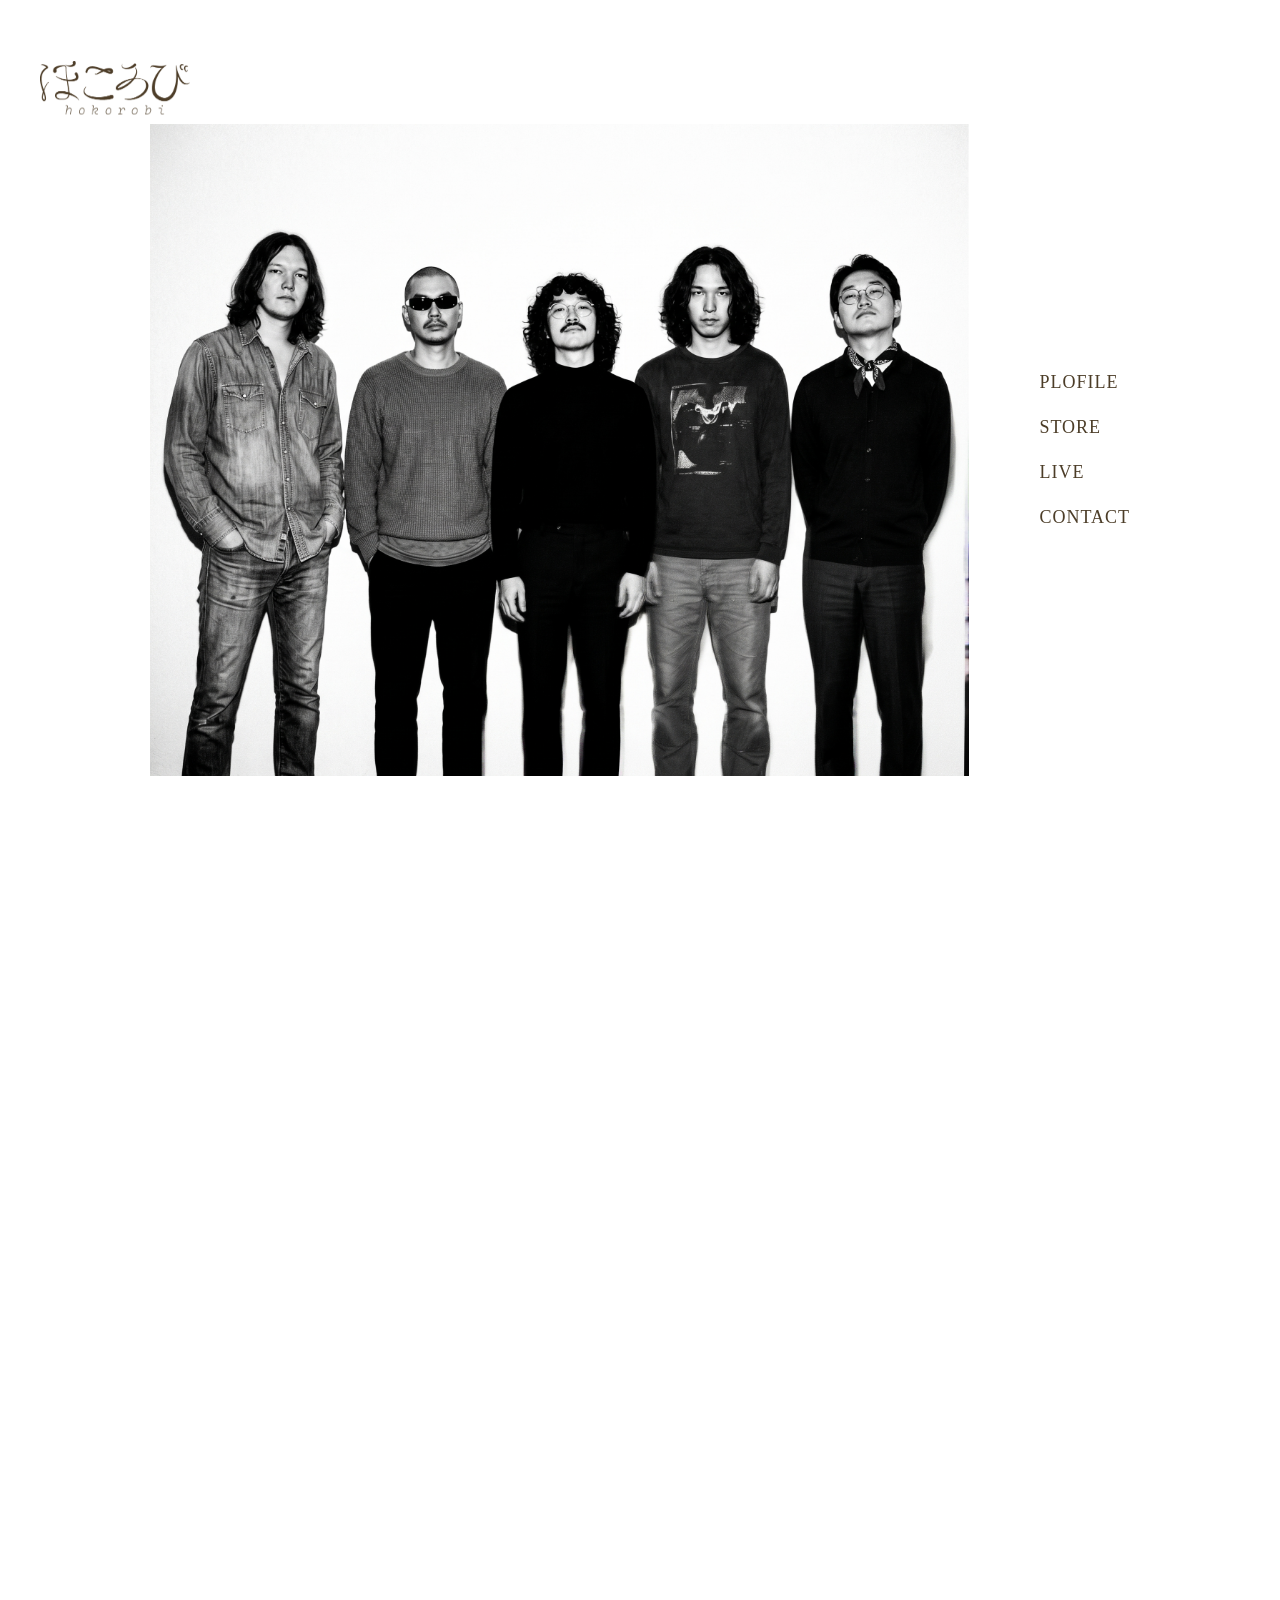
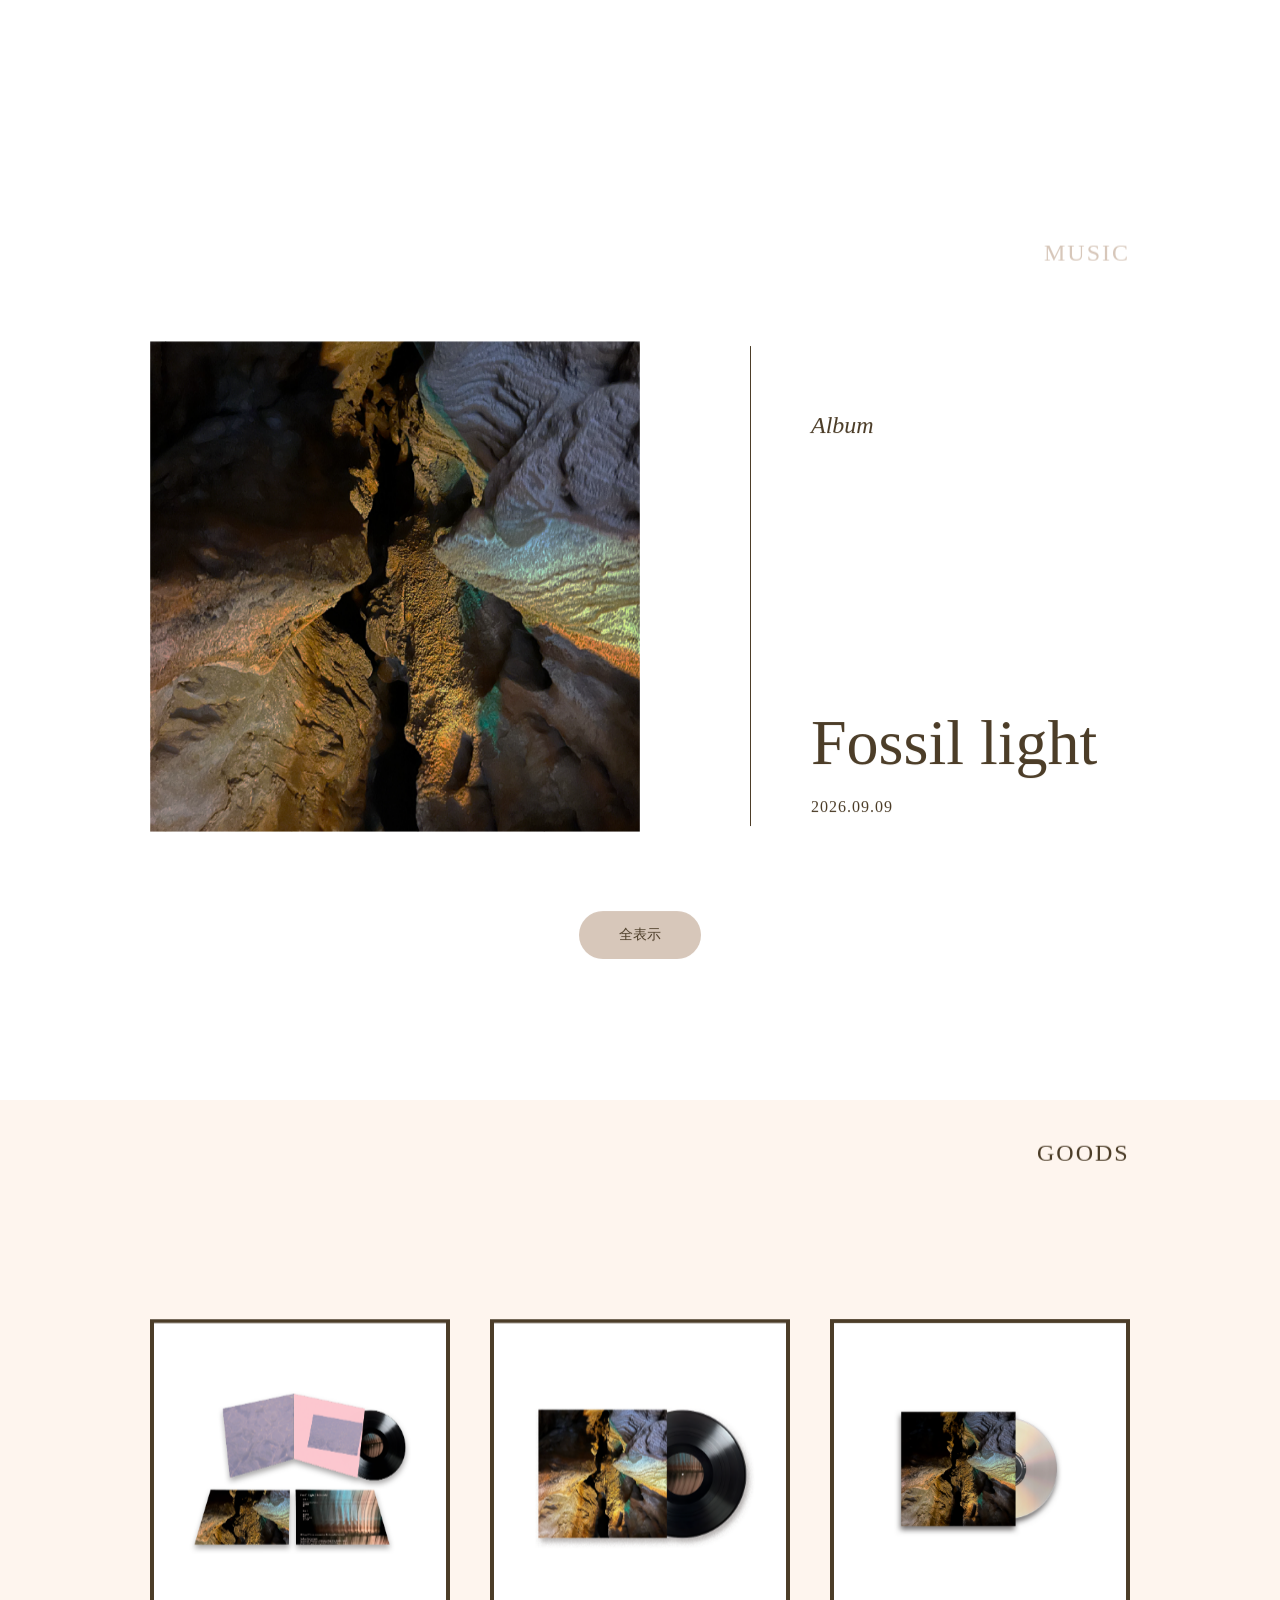
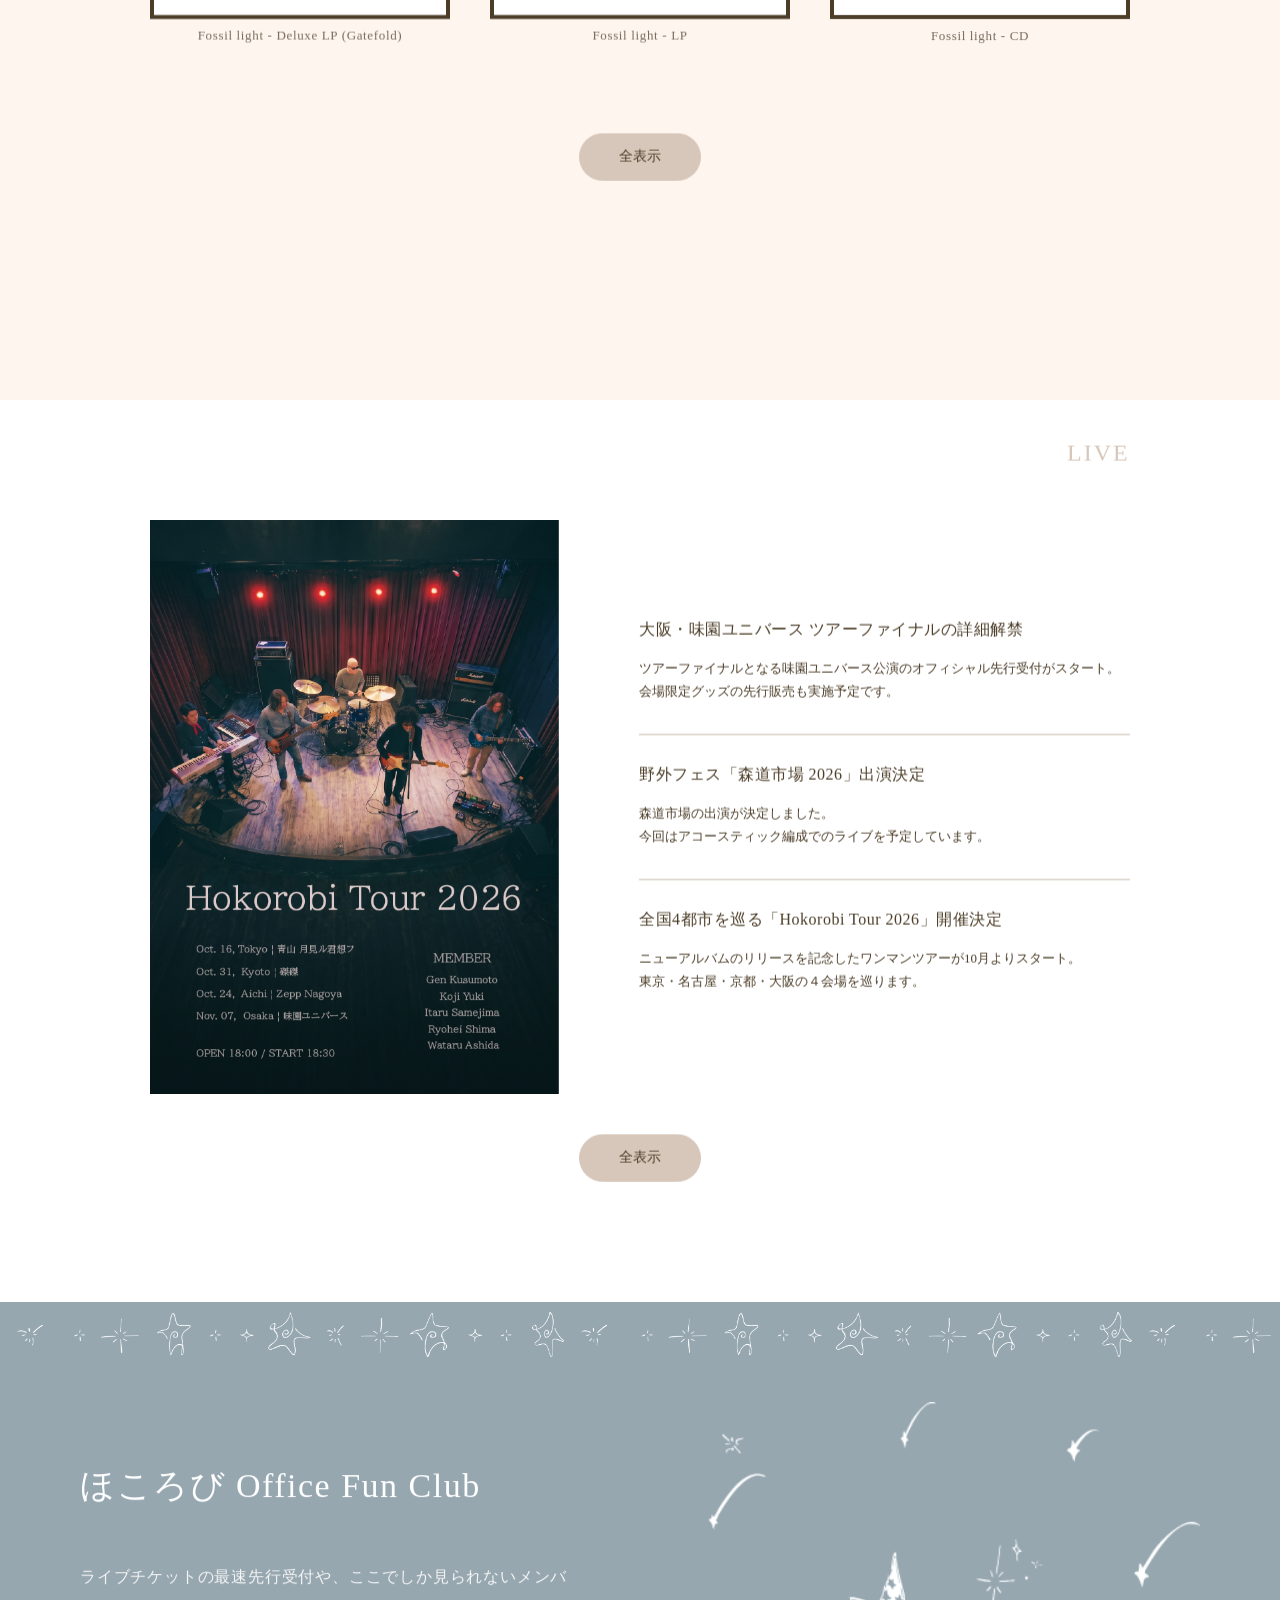
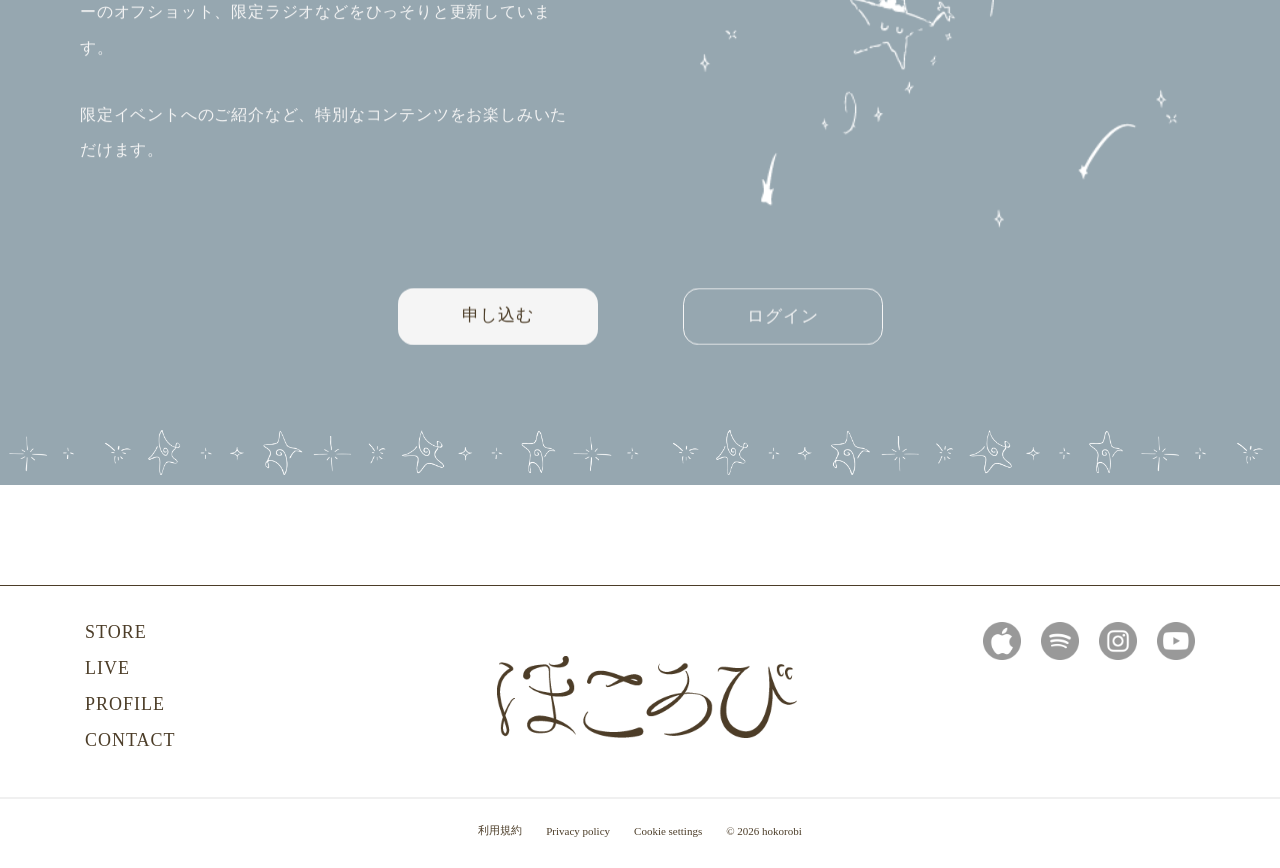
==== index.html @ 99c7800f "Add files via upload" ====
<!DOCTYPE html>
<html lang="ja">
  <head>
    <meta charset="UTF-8" />
    <meta http-equiv="X-UA-Compatible" content="IE=edge" />
    <meta name="viewport" content="width=device-width, initial-scale=1.0" />
    <link rel="stylesheet" href="../style.css" />
    <script src="../script.js" defer></script>
    <title>ほころび official saite</title>
  </head>

  <body>
    <div class="sticky-wrapper">
      
      <header class="site-header">
        <h1 class="logo">
          <a href="../html/index.html">
            <img src="../img/log.img/eigo-hiragana.log.png" alt="ロゴ" />
          </a>
        </h1>
      </header> 





      <div class="site-content">
        <main class="main-content">
          <div class="a-sya">
            <img
              src="../img/hokorobi-kannsei/fast.jpeg"
              alt="モノクロほころびメンバー"
              class="img-mono slider-img"
            />
            <img
              src="../img/hokorobi-kannsei/fast1-1.jpeg"
              alt="カラーほころびメンバー"
              class="img-color slider-img"
            />
          </div>

          <nav class="navi">
            <ul>

              <li><a href="./plofile.html">PLOFILE</a></li>
              <li><a href="./store.html">STORE</a></li>
              <li><a href="./live.html">LIVE</a></li>
              <li><a href="./contact.html">CONTACT</a></li>
            </ul>
          </nav>
        </main>
      </div>
    </div>

    <script>
      window.addEventListener("scroll", () => {
        const imgColor = document.querySelector(".img-color");
        const aSya = document.querySelector(".a-sya");
        const body = document.body;
        const scrollY = window.scrollY;

        const startFadeIn = 100;
        const endFadeIn = 700;
        const startFadeOut = 950;
        const endFadeOut = 1500;

        if (scrollY > startFadeIn) {
          body.classList.add("bg-white");
        } else {
          body.classList.remove("bg-white");
        }

        if (scrollY < startFadeIn) {
          imgColor.style.opacity = 0;
        } else if (scrollY >= startFadeIn && scrollY <= endFadeIn) {
          let progress = (scrollY - startFadeIn) / (endFadeIn - startFadeIn);
          imgColor.style.opacity = progress;
        } else if (scrollY > endFadeIn && scrollY < startFadeOut) {
          imgColor.style.opacity = 1; 
        }

        if (scrollY <= startFadeOut) {
          aSya.style.opacity = 1;
          aSya.style.transform = "translateY(0px) scale(1)";
        } else if (scrollY > startFadeOut && scrollY <= endFadeOut) {
          let fadeOutProgress =
            (scrollY - startFadeOut) / (endFadeOut - startFadeOut);
          aSya.style.opacity = 1 - fadeOutProgress;

          aSya.style.transform = `translateY(-${
            fadeOutProgress * 60
          }px) scale(${1 - fadeOutProgress * 0.015})`;
        } else {
          aSya.style.opacity = 0;
        }
      });
    </script>

    <section id="music" class="music-section">
      <h2 class="section-title fade-in-target">MUSIC</h2>

      <div class="music-content fade-in-target delay-1">
        <div class="music-jacket">
          <a href="../store/fossli.html"><img src="../img/album-kannsei/Fossile.png" alt="新アルバム" /></a>
        </div>

        <div class="music-info">
          <p class="info-type">Album</p>
          <h3 class="info-title">Fossil light</h3>
          <p class="info-date">2026.09.09</p>
        </div>
      </div>

      <div class="music-footer fade-in-target delay-2">
        <a href="../store/fossli.html" class="btn-all">全表示</a>
      </div>
    </section>

        <section id="store" class="goods-section">
      <h2 class="section-title-goods fade-in-target">GOODS</h2>

      <div class="goods-list">

        <!-- 1つ目の商品 -->
        <div class="goods-item fade-in-target delay-1">
          <div class="goods-frame">
            <a href="../store/fossli.tokubetu.html"><img src="../img/album-kannsei/alubum-tokubetu.png" alt="LP1" /></a>
          </div>
          <a href="../store/fossli.tokubetu.html"><p class="goods-name">Fossil light - Deluxe LP (Gatefold)</p></a>
        </div>

        <!-- 2つ目の商品 -->
        <div class="goods-item fade-in-target delay-2">
          <div class="goods-frame">
            <a href="../store/fossli.html"><img src="../img/album-kannsei/album1-1.png" alt="LP1-1" /></a>
          </div>
          <a href="../store/fossli.html"><p class="goods-name">Fossil light - LP</p></a>
        </div>

        <!-- 3つ目の商品 -->
        <div class="goods-item fade-in-target delay-3">
          <div class="goods-frame">
            <a href="../store/fossli.cd.html"><img src="../img/album-kannsei/album-CD.png" alt="CD" /></a>
          </div>
          <a href="../store/fossli.cd.html"><p class="goods-name">Fossil light - CD</p></a>
        </div>
      </div>

      <div class="goods-footer fade-in-target delay-4">
        <a href="./store.html" class="btn-all">全表示</a>
      </div>
    </section>

     <section id="live" class="live-section">
      <h2 class="section-title-live fade-in-target">LIVE</h2>

      <div class="live-flex-wrapper">
        
        <div class="live-content fade-in-target delay-1">
          <div class="live-poster">
            <img src="../img/furaiya-kannsei/tua-.png" alt="ツアー" />
          </div>
        </div>

        <div class="live-info-list fade-in-target delay-2">
          
          <div class="live-info-item">
            <h3 class="live-info-title">
              大阪・味園ユニバース ツアーファイナルの詳細解禁
            </h3>
            <p class="liveinfo-text">
              ツアーファイナルとなる味園ユニバース公演のオフィシャル先行受付がスタート。<br />会場限定グッズの先行販売も実施予定です。
            </p>
          </div>
          
          <div class="live-info-item">
            <h3 class="live-info-title">野外フェス「森道市場 2026」出演決定</h3>
            <p class="liveinfo-text">
              森道市場の出演が決定しました。<br />
              今回はアコースティック編成でのライブを予定しています。
            </p>
          </div>
          
          <div class="live-info-item">
            <h3 class="live-info-title">
              全国4都市を巡る「Hokorobi Tour 2026」開催決定
            </h3>
            <p class="liveinfo-text">
              ニューアルバムのリリースを記念したワンマンツアーが10月よりスタート。<br />
              東京・名古屋・京都・大阪の４会場を巡ります。
            </p>
          </div>
          
        </div>
      </div>
      <div class="live-footer fade-in-target delay-3">
        <a href="./live.html" class="btn-all">全表示</a>
      </div>
    </section>


     <section id="FC" class="fc-section">
      <div class="fc-border fc-border-top"></div>


      <div class="fc-container fade-in-target delay-1">
        <div class="fc-left-content">
          <h2 class="fc-title">ほころび Office Fun Club</h2>

          <div class="fc-text-block">
            <p>
              ライブチケットの最速先行受付や、ここでしか見られないメンバーのオフショット、限定ラジオなどをひっそりと更新しています。
            </p>
            <p>
              限定イベントへのご紹介など、特別なコンテンツをお楽しみいただけます。
            </p>
          </div>
        </div>

        <div class="fc-illustration">
          <img src="../img/log.img/hosisann.png" alt="ファンクラブイラスト" />
        </div>
      </div>

      <div class="fc-buttons fade-in-target delay-2">
        <a href="#" class="btn-submit">申し込む</a>
        <a href="#" class="btn-login">ログイン</a>
      </div>

      <div class="fc-border fc-border-bottom"></div>
    </section>

    <footer class="site-footer">
      <div class="footer-container">
        <nav class="footer-nav">
          <ul>
            <li><a href="store.html">STORE</a></li>
          <li><a href="live.html">LIVE</a></li>
          <li><a href="plofile.html">PROFILE</a></li>
          <li><a href="contact.html">CONTACT</a></li>
          </ul>
        </nav>

        <div class="footer-logo">
          <a href="../html/index.html"><img src="../img/log.img/hiragana.log.png" alt="" /></a>
        </div>

        <div class="footer-sns">
          <a href="#"
            ><img src="../img/log.img/apple music.png" alt="Apple music"
          /></a>
          <a href="#"><img src="../img/log.img/Spotify.png" alt="Spotify" /></a>
          <a href="#"
            ><img src="../img/log.img/insta.png" alt="インスタグラム"
          /></a>
          <a href="#"><img src="../img/log.img/YouTube.png" alt="YouTube" /></a>
        </div>
      </div>

      <div class="footer-bottom">
        <div class="footer-copylight">
          <a href="#">利用規約</a>
          <a href="#">Privacy policy</a>
          <a href="#">Cookie settings</a>
          <span>© 2026 hokorobi</span>
        </div>
      </div>
    </footer>
  </body>
</html>
---- style.css ----
@charset "UTF-8";

body {
  margin: 0;
  padding: 0;
  font-family: "TBUDMincho Std", "TBUD明朝 Std M", serif;
  color: #4c3d28;
  background-color: #ffffff; /* 初期値 */
}
body.bg-white {
  background-color: #ffffff;
}
/* ========================================================
   1. トップページ
   ======================================================== */
.site-content {
  position: sticky;
  top: 0;
  left: 0;
  width: 100%;
  height: 100vh; 
  overflow: hidden;
}
.site-header {
  position: fixed;
  top: 40px;
  left: 40px;
  z-index: 10000;
}
.logo img {
  width: 150px;
  height: auto;
  z-index: 100;
}
.logo h1 {
  margin: 0;
}

.main-content {
  display: flex;
  align-items: center;
  justify-content: center;
  gap: 40px;
  height: 100vh;
  box-sizing: border-box;
  padding: 0 150px;
  position: -webkit-sticky;
  position: sticky;
  top: 0;
}
.sticky-wrapper {
  height: 200vh; 
  width: 100%;
  position: relative;
}
.a-sya {
  position: relative;
  width: 100%;
  height: 100vh;
  background-color: #ffffff; 
  margin: 0 auto;
}
.slider-img {
  position: absolute;
  top: 0;
  left: 0;
  width: 100%;
  height: 100%;
  object-fit: contain; 
  display: block;
  transition: opacity 0s linear; 
}
.img-mono {
  z-index: 2;
}
.img-color {
  z-index: 3;
  opacity: 0;
}




.navi li {
  margin-bottom: 24px;
}
.navi li:last-child {
  margin-bottom: 0;
}
.navi ul {
  list-style: none;
  padding: 0;
  margin-left: 30px;
}
.navi ul li a {
  text-decoration: none;
  color: #4c3d28;
  font-size: 18px;
  letter-spacing: 1px;
  font-family: "Yu Gothic Medium", "游ゴシック Medium";
  opacity: 1;
  transition: transform 0.25s ease, opacity 0.25s ease;
}
.navi ul li a:hover {
  transform: translateY(-3px);
  opacity: 0.6;
}

.music-section {
  position: relative;
  min-height: 100vh;
  background-color: #ffffff;
  box-sizing: border-box;
  padding: 120px 150px;
  display: flex;
  flex-direction: column;
  justify-content: center;
  align-items: center;
  z-index: 5;
}
.section-title {
  position: absolute;
  top: 40px;
  right: 150px;
  font-size: 24px;
  font-weight: normal;
  color: #d7c7ba;
  letter-spacing: 2px;
  margin: 0;
  font-family: "Yu Gothic Medium", "游ゴシック Medium";
}
.music-content {
  display: flex;
  align-items: center;
  justify-content: center;
  gap: 0px;
  margin-bottom: 80px;
  width: 100%;
  max-width: 1000px;
}
.music-jacket {
  width: 600px;
  padding-right: 110px;
  box-sizing: border-box;
}

.music-jacket img {
  width: 100%;
  height: 100%;
  object-fit: cover;
  display: block;
  transition: transform 0.3s ease, opacity 0.3s ease;
}
.music-jacket img:hover {
  transform: translateY(-6px);
}
.music-info {
  padding-left: 60px;
  border-left: 1px solid #4c3d28;
  height: 480px;
  display: flex;
  flex-direction: column;
  justify-content: center;
  flex: 1;
}
.info-type {
  font-size: 24px;
  font-style: italic;
  color: #4c3d28;
  margin: 66px 0 0 0;
}
.info-title {
  font-size: 64px;
  font-weight: normal;
  color: #4c3d28;
  font-family: "TBUDMincho Std", "TBUD明朝 Std M", serif;
  margin: auto 0 20px 0;
  line-height: 1.1;
}
.info-date {
  font-size: 16px;
  color: #4c3d28;
  letter-spacing: 1px;
  margin: 0 0 10px 0;
}
.music-footer {
  display: flex;
  justify-content: center;
}
.music-footer:hover {
  transform: translateY(-2px);
}

.btn-all {
  background-color: #d7c7ba;
  color: #4c3d28;
  text-decoration: none;
  font-size: 14px;
  padding: 15px 40px;
  border-radius: 25px;
  transition: background-color 0.3s ease;
}
.btn-all:hover {
  opacity: 0.7;
  transform: translateY(-2px);
}
.fade-in-target {
  opacity: 0 !important;
  transform: translateY(40px) !important;
  transition: opacity 1.0s cubic-bezier(0.25, 1, 0.5, 1), 
              transform 1.0s cubic-bezier(0.25, 1, 0.5, 1) !important;
  will-change: opacity, transform;
}
.fade-in-target.is-visible {

  opacity: 1 !important;
  transform: translateY(0) !important;
}

.fade-in-target.delay-1.is-visible { transition-delay: 0.15s !important; }
.fade-in-target.delay-2.is-visible { transition-delay: 0.3s !important; }
.fade-in-target.delay-3.is-visible { transition-delay: 0.45s !important; }
.fade-in-target.delay-4.is-visible { transition-delay: 0.6s !important; }
.fade-in-target.delay-4.is-visible { transition-delay: 0.6s !important; }
.fade-in-target.delay-5.is-visible { transition-delay: 0.75s !important; }







.goods-section {
  position: relative;
  min-height: 100vh;
  background-color: #fef5ee;
  box-sizing: border-box;
  padding: 120px 150px;
  display: flex;
  flex-direction: column;
  justify-content: center;
  align-items: center;
}
.section-title-goods {
  position: absolute;
  top: 40px;
  right: 150px;
  font-size: 24px;
  font-weight: normal;
  color: #4c3d28;
  letter-spacing: 2px;
  margin: 0;
  font-family: "Yu Gothic Medium", "游ゴシック Medium";
}
.goods-list {
  display: flex;
  justify-content: center;
  align-items: flex-start;
  gap: 40px;
  max-width: 1100px;
  margin-bottom: 80px;
}
.goods-item {
  flex: 1;
  display: flex;
  flex-direction: column;
  align-items: center;
}
.goods-item p {
  font-family: "TBUDMincho Std", "TBUD明朝 Std M", serif;
}
.goods-frame {
  width: 100%;
  aspect-ratio: 1/1;
  border: 4px solid #4c3d28;
  background-color: #ffffff;
  box-sizing: border-box;
  padding: 20px;
  display: flex;
  align-items: center;
  justify-content: center;
}
.goods-frame img {
  max-width: 100%;
  max-height: 100%;
  object-fit: contain;
  display: block;
}
.goods-name {
  margin-top: 24px;
  font-size: 14px;
  color: #4c3d28;
  text-align: center;
  letter-spacing: 0.5px;
  line-height: 1.4;
}
.goods-footer {
  display: flex;
  justify-content: center;
}
.goods-footer:hover {
  transform: translateY(-2px);
}
.live-flex-wrapper {
  display: flex;
  justify-content: center;
  align-items: center;
  gap: 80px;
  width: 100%;
  max-width: 1100px;
  margin: 0 auto 40px;
}
.live-section {
  position: relative;
  min-height: 100vh;
  background-color: #ffffff;
  box-sizing: border-box;
  padding: 120px 150px;
  display: flex;
  flex-direction: column;
  justify-content: center;
  align-items: center;
}
.section-title-live {
  position: absolute;
  top: 40px;
  right: 150px;
  font-size: 24px;
  font-weight: normal;
  color: #d7c7ba;
  letter-spacing: 2px;
  margin: 0;
  font-family: "Yu Gothic Medium", "游ゴシック Medium";
}
.live-content {
  flex: 1;
  max-width: 500px;
  margin: 0;
  display: block;
}
.live-poster {
  width: 100%;
  /* aspect-ratio: 1/1.1; */
}
.live-poster img {
  width: 100%;
  height: 100%;
  object-fit: cover;
  display: block;
}
.live-info-list {
  flex: 1.2;
  display: flex;
  flex-direction: column;
  justify-content: space-between;
}
.live-info-item {
  padding: 30px 0;
  border-bottom: 1px solid #c7b9ab;
}
.live-info-item:first-child {
  padding-top: 0;
}
.live-info-item:last-child {
  padding-bottom: 0;
  border-bottom: none;
}
.live-info-title {
  font-size: 16px;
  font-weight: normal;
  color: #4c3d28;
  margin: 0 0 16px 0;
  letter-spacing: 0.5px;
}
.liveinfo-text {
  font-size: 13px;
  color: #4c3d28;
  line-height: 1.8;
  margin: 0;
}
.live-footer {
  display: flex;
  justify-content: center;
}

.fc-section {
  position: relative;
  min-height: 80vh;
  background-color: #96a7b0;
  color: #ffffff;
  box-sizing: border-box;
  padding: 100px 0 140px 0;
  display: flex;
  flex-direction: column;
  justify-content: center;
  align-items: center;
  overflow: hidden;
}
.fc-container {
  display: flex;
  align-items: center;
  justify-content: center;
  gap: 120px;
  width: 100%;
  max-width: 1000px;
  padding: 0 40px;
  box-sizing: border-box;
}
.fc-left-content {
  width: 500px;
  flex-shrink: 0;
  box-sizing: border-box;
}
.fc-title {
  font-size: 34px;
  font-weight: normal;
  margin: 0 0 50px 0;
  letter-spacing: 1.5px;
}
.fc-text-block p {
  font-size: 16px;
  line-height: 2.2;
  margin: 0 0 32px 0;
  color: #f5f5f5;
  letter-spacing: 0.8px;
}
.fc-text-block p:last-child {
  margin-bottom: 0;
}
.fc-illustration {
  width: 500px;
  flex-shrink: 0;
  display: flex;
  justify-content: center;
  align-items: center;
}
.fc-illustration img {
  width: 100%;
  height: auto;
  display: block;
}
.fc-buttons {
  display: flex;
  gap: 85px;
  margin-top: 60px;

  z-index: 2;
}
.btn-submit,
.btn-login {
  display: inline-block;
  width: 200px;
  padding: 16px 0;
  border-radius: 16px;
  text-align: center;
  text-decoration: none;
  font-size: 17px;
  letter-spacing: 1px;
  transition: all 0.3s ease;
  box-sizing: border-box;
}
.btn-submit {
  background-color: #f5f5f5;
  color: #4c3d28;
}
.btn-submit:hover {
  background-color: #f5f5f5;
  color: #4c3d28;
  transform: translateY(-2px);
}
.btn-login {
  background-color: transparent;
  border: 1.5px solid #f5f5f5;
  color: #f5f5f5;
}
.btn-login:hover {
  background-color: #f5f5f5;
  color: #96a7b0;
  transform: translateY(-2px);
}
.fc-border {
  position: absolute;
  left: 0;
  width: 100%;
  height: 45px;
  background-size: auto 100%;
  background-position: center;
  background-repeat: repeat-x;
}
.fc-border-top {
  top: 10px;
  background-image: url(./img/log.img/hisi\ line\ oe.png);
}
.fc-border-bottom {
  bottom: 10px;
  background-image: url(./img/log.img/hisi\ line\ sita.png);
}

/* ========================================================
   ２.共通パーツ・ヘッダー、サブタイトル
   ======================================================== */
.site-header-common {
  display: flex;
  justify-content: space-between;
  align-items: center;
  padding: 20px 20px;
  background-color: transparent;
  box-sizing: border-box;
  width: 100%;
  border-color: rgba(255, 255, 255, 0.85);
  -webkit-backdrop-filter: blur(10px);
  backdrop-filter: blur(10px);
  transition: background-color 400ms ease, color 400ms ease,
    border-color 400ms ease;
  pointer-events: auto;
}
.logo-common img {
  width: 160px;
  height: auto;
  display: block;
  padding-left: 20px;
  transition: filter 400ms ease;
}
.header-nav-common ul {
  display: flex;
  list-style: none;
  gap: 35px;
  margin: 0;
  padding: 0;
}
.header-nav-common li {
  transition: transform 300ms ease, text-shadow 300ms ease;
  display: inline-block;
}
.header-nav-common a {
  text-decoration: none;
  color: #4c3d28;
  font-size: 20px;
  letter-spacing: 1px;
  display: block;
  padding: 5px 0;
  transition: color 300ms ease, opacity 300ms ease;
   font-family: "Yu Gothic Medium", "游ゴシック Medium";
}
.header-nav-common li:hover {
  transform: translateY(-4px);
  text-shadow: 0 4px 8px rgba(76, 61, 40, 0.15);
}
.header-nav-common li:hover a {
  opacity: 0.6;
}
.site-header-common.scrolled .header-nav-common li:hover {
  text-shadow: 0 4px 8px rgba(0, 0, 0, 0.2);
}
.site-header-common.scrolled .header-nav-common li:hover a {
  opacity: 0.7;
}
.site-header-common.scrolled {
  background-color: rgba(215, 199, 186, 0.6);

  -webkit-backdrop-filter: blur(12px);
  backdrop-filter: blur(12px);
  border-bottom: 1px solid rgba(255, 255, 255, 0.2);
}
.site-header-common.scrolled .header-nav-common a {
  color: #ffffff;
}
.site-header-common.scrolled .header-nav-common a:hover {
  opacity: 0.6;
}
.site-header-common.scrolled .logo-common img {
  filter: brightness(0) invert(1);
}




/* ========================================================
   ２. ライブページ
   ======================================================== */
.sub-title {
  margin-right: 10px; 
  padding-bottom: 10px;
  display: inline-block;
  font-size: 28px;
  color: #4c3d28;
  letter-spacing: 0.15em;
  position: relative;
   font-family: "Yu Gothic Medium", "游ゴシック Medium";
}

.page-title-area {
  max-width: 900px;
  margin: 40px 0 0 auto;
  box-sizing: border-box;
  display: flex;
  flex-direction: column;
  align-items: flex-end;
  position: relative;
  line-height: 1.2;
  pointer-events: auto;
  text-align: right;
}
.page-title-area::after {
  content: "";
  position: absolute;
  bottom: 65px;
  right: 10px; 
  width: 240px;
  height: 2px;
  background-color: #4c3d28;
}
.page-title-area .main-title {
  font-size: 50px;
  font-weight: normal;
  color: #4c3d28;
  letter-spacing: 4px;
  margin: 0;
  margin-right: 10px; 
  line-height: 1.1;
  text-align: right;
   font-family: "Yu Gothic Medium", "游ゴシック Medium";
}
/* 固定CSS */
/* header */
.live-sticky-header-wrap {
  position: -webkit-sticky;
  position: sticky;
  top: 0;
  z-index: 110;
  width: 100%;
  box-sizing: border-box;
  background-color: transparent;
}
.live-sticky-header-wrap.visible {
  position: -webkit-sticky;
  position: sticky;
  width: 100%;
  z-index: 110;
  box-sizing: border-box;
  background-color: transparent;
  pointer-events: none;
}
/* サブタイトル */
.live-sticky-title-wrap {
  position: -webkit-sticky;
  position: sticky;
  top: 166px;
  width: 100%;
  z-index: 100;
  box-sizing: border-box;
  background-color: transparent;
  pointer-events: none;
}

/* ライブメイン↓ */
.live-page-main {
  box-sizing: border-box;
  width: 100%;
}

/* ボックス内タブメニュー */
.live-menu {
  max-width: 960px;
  margin: 0 auto;
  padding: 0 40px;
  box-sizing: border-box;
}
.live-menu ul {
  display: flex;
  list-style: none;
  padding: 0;
  margin: 0 0 30px 0;
  gap: 60px;
}
.live-menu li {
  position: relative;
}
.live-menu li a {
  display: inline-block;
  border-bottom: 1px solid #4c3d28;
  text-decoration: none;
  color: #4c3d28;
  font-size: 20px;
  /* padding-bottom: 6px; */
  padding-left: 8px;
  padding-right: 8px;
  letter-spacing: 0.5px;
  transition: opacity 0.3s ease;
}
.live-menu li a:hover {
  opacity: 0.6;
}

/* ライブ情報 */
.flaiya-content {
  max-width: 960px;
  margin: 0 auto 150px auto;
  background-color: #fef5ee;
  border-radius: 40px;
  padding: 60px 50px;
  box-sizing: border-box;
}
.live1 {
  display: flex;
  justify-content: space-between;
  align-items: flex-start;
  position: relative;
  padding-top: 40px;
  padding-bottom: 50px;
  width: 100%;
  box-sizing: border-box;
}
/* ライブ情報の下線 */
.live1::before {
  content: "";
  position: absolute;
  top: 0;
  left: 0;
  width: calc(100% - 10px);
  height: 1px;
  background-color: #4c3d28;
}

.live-list .live1:last-child::after {
  content: "";
  position: absolute;
  top: 0;
  left: 0;
  width: calc(100% - 10px);
  height: 1px;
  background-color: #4c3d28;
}
/* ライブテキスト */
.live1-text {
  width: 460px;
  flex-shrink: 0;
  color: #4c3d28;
  text-align: left;
}
.live1-text h3 {
  font-size: 28px;
  font-weight: normal;
  margin: 0 0 30px 0;
  font-family: "TBUDMincho Std", "TBUD明朝 Std M", serif;
  letter-spacing: 0.5px;
}
.live1-detail {
  font-size: 18px;
  line-height: 1.8;
}
.live1-detail p {
  margin: 0 0 6px 0;
}
.live1-detail .detail-label {
  font-weight: bold;
  margin: 0;
  letter-spacing: 0.5px;
}
.live1-detail .detail-label:first-child {
  margin-top: 0;
}
.live1-detail .inline-link {
  display: inline-block;
  color: #4c3d28;
  text-decoration: none;
  font-size: 16px;
  margin-top: 4px;
}
.live1-detail .inline-link:hover {
  text-decoration: underline;
}
.live1-detail .info-footer-text {
  margin-top: 35px;
  color: #4c3d28;
}
.live1-text .text1 {
  letter-spacing: -1.5px;
}

.live-item-group {
  margin-bottom: 35px;
}
.live-item-group:last-child {
  margin-bottom: 0;
}
.live-schedule-line {
  margin: 0 0 8px 0;
  line-height: 1.5;
}
.live1-detail .notice {
  font-size: 14px;
  color: #4c3d28;
  margin-top: 10px;
  margin-bottom: 0;
}

/* sold-out */
.sold-out {
  display: flex;
  align-items: center;
  gap: 15px;
  margin: 0 0 8px 0;
}

.sold-text {
  text-decoration: line-through;
  text-decoration-color: #c0392b;
  text-decoration-thickness: 1.5px;
  color: #8c8275;
}
.sold-badge {
  font-style: italic;
  font-weight: bold;
  color: #c0392b; 
  font-size: 13px;
  letter-spacing: 0.5px;
}

/* furaiya- */
.live-flaiya- {
  width: 370px;
  flex-shrink: 0;
  margin-top: 40px;
  margin-right: 20px;
}
.live-flaiya- img {
  width: 100%;
  height: auto;
  display: block;
}
/* 全表示 */
.live-card-footer {
  text-align: center;
  margin-top: 50px;
  margin-bottom: 10px;
  width: 100%;
}
.btn-view-all {
  display: inline-block;
  border-bottom: 1px solid #4c3d28;
  font-size: 24px;
  color: #4c3d28;
  letter-spacing: 0.5px;
  /* padding-bottom: 6px; */
  padding-left: 6px;
  padding-right: 6px;
  cursor: default;
  transition: opacity 0.3s ease;
}
.btn-view-all:hover {
  opacity: 0.6;
}

/* ほころびまがじん */
.magazine-section {
  background-color: #96a7b0;
  color: #f5f5f5;
  padding: 80px 0 90px 0;
  width: 100vw;
  position: relative;
  left: 50%;
  transform: translateX(-50%);
  box-sizing: border-box;
  overflow: hidden;
}
.magazine-container {
  max-width: 960px;
  margin: 0 auto;
  padding: 0 60px;
  box-sizing: border-box;
  text-align: left;
}
.magazine-container h3 {
  font-size: 24px;
  font-weight: normal;
  margin: 0 0 55px 0;
  font-family: "TBUDMincho Std", "TBUD明朝 Std M", serif;
  letter-spacing: 2px;
  position: relative;
  display: inline-block;
}
.magazine-container h3::after {
  content: "";
  position: absolute;
  bottom: -15px;
  left: 0;
  width: calc(100% + 700px);
  max-width: 840px;
  height: 1px;
  background-color: rgba(255, 255, 255, 0.5);
}
.magazine-container p {
  font-size: 18px;
  line-height: 2.2;
  margin: 0 0 50px 45px;
  color: #f5f5f5;
  letter-spacing: 0.8px;
}
.btn-magazine-more {
  display: block;
  width: 200px;
  margin: 0 auto;
  border: 1px solid rgba(255, 255, 255, 0.8);
  color: #ffffff;
  text-decoration: none;
  padding: 14px 0;
  border-radius: 14px;
  font-size: 14px;
  text-align: center;
  transition: all 300ms ease;
  box-sizing: border-box;
}
.btn-magazine-more:hover {
  background-color: #ffffff;
  color: #96a7b0;
  transform: translateY(-2px);
}

/* ========================================================
   ３. プロフィール
   ======================================================== */
.profile-bg-wrap {
  background-color: #fef5ee;
  width: 100%;
}
.live-sticky-title-wrap {
  width: 100%;
  max-width: 1200px;
  margin: 0 auto;
  margin-right: 0;
  padding: 0;
  box-sizing: border-box;
}
.live-sticky-title-wrap .page-title-area {
  text-align: right;
}
.profile-container {
  display: flex;
  justify-content: center;
  align-items: flex-start;
  max-width: 1200px;
  padding: 40px 40px 100px 40px;
  margin: 0 auto;
  gap: 30px;
  box-sizing: border-box;
}

.profile-image-area {
  flex: 1;
  max-width: 700px;
}
.profile-image-area img {
  width: 100%;
  height: auto;
  display: block;
}

.profile-text-area {
  flex: 1;
  max-width: 220px;
}
.member-list {
  list-style: none;
  padding: 0;
  margin-top: 275px;
  text-align: right; /* 右寄せ */
}

.member-list li {
  font-size: 18px;
  line-height: 1.8;
  margin-bottom: 15px;
  color: #444;
  letter-spacing: 0.05em;
  font-family: "TBUDMincho Std", "TBUD明朝 Std M", serif;
}

/* !!!!!!!!!!!!!!!!!!!!!!!
写真 */
.horizontal-scroll-wrapper {
  width: 100%;
  background-color: #ffffff;
  padding: 100px 0;
}
.sticky-container {
  width: 100%;
  display: flex;
  flex-direction: column;
  justify-content: center;
  align-items: center;
}
.biography-text-area {
  text-align: center;
  margin-bottom: 100px;
  padding: 40px;
}
.bio-paragraph {
    display: block; 
  font-size: 20px;
  font-family: "TBUDMincho Std", "TBUD明朝 Std M", serif;;
  line-height: 2.2;
  letter-spacing: 0.1em;
  color: #4c3d28;
  margin-top: 75px;
  margin-bottom: 60px;
}
.horizontal-images-view {
  width: 100%;
  overflow: hidden;
}
.images-track {
  display: flex;
  gap: 10px;
  width: max-content;
  animation: infinity-loop 30s linear infinite;
}
.slide-img-item {
  width: 350px;
  flex-shrink: 0;
}
.slide-img-item img {
  width: 100%;
  height: auto;
  display: block;
  object-fit: cover;
}
.horizontal-images-view:hover .images-track {
  animation-play-state: paused;
  cursor: pointer; 
}
@keyframes infinity-loop {
  0% {
    transform: translateX(0);
  }
  100% {
    transform: translateX(-2160px);
  }
}
/* furaiya- */
.flyer-section {
  padding: 160px 0 80px;
  background-color: #ffffff;
  width: 100%;
}
.flyer-container {
  width: 100%;
  display: flex;
  flex-direction: column;
  align-items: center;
}
.flyer-image-wrap {
  width: 100%;
  max-width: 1200px;
  padding: 0 40px;
  box-sizing: border-box;
  margin-bottom: 60px;
}
.flyer-image-wrap img {
  width: 100%;
  height: auto;
  display: block;
}
.flyer-info-wrap {
  text-align: center;
  max-width: 900px;
  padding: 0 20px;
  box-sizing: border-box;
  font-size: 20px;
}
.flyer-title {
  font-size: 20px;
  font-weight: normal;
  color: #4c3d28;
  margin: 0 0 10px 0;
  letter-spacing: 0.05em;
  font-family: "TBUDMincho Std", "TBUD明朝 Std M", serif;;
}
.flyer-description {
  font-size: 16px;
  line-height: 1.8;
  color: #4c3d28;
  margin: 0;
  letter-spacing: 0.05em;
  font-family: "TBUDMincho Std", "TBUD明朝 Std M", serif;;
}
.more-details {
  width: 100%;
  max-width: 1100px;
  text-align: center;
  margin: 60px auto;
  font-family: "Yu Gothic", "YuGothic", sans-serif;
}
.more-details summary::-webkit-details-marker {
  display: none;
}
.more-button-label {
  display: inline-block;
  font-size: 20px;
  color: #555;
  cursor: pointer;
  padding: 10px 20px 0;
  border-bottom: 1px solid #4c3d28;
  list-style: none;
  transition: opacity 0.2s;
  font-family: "TBUDMincho Std", "TBUD明朝 Std M", serif;;
}
.more-content {
  margin-top: 100%;
  margin: 80px 0 0 0;
  padding: 0;
  box-sizing: border-box;
  animation: fadeIn 0.8s cubic-bezier(0.25, 1, 0.5, 1) forwards;
}
@keyframes fadeIn {
  0% {
    opacity: 0;
    transform: translateY(20px); 
  }
  100% {
    opacity: 1;
    transform: translateY(0); 
  }
}
.product-detail-flex {
  display: flex;
  justify-content: center;
  align-items: center;
  gap: 60px;
  margin-bottom: 100px;
  width: 100%;
}
.product-media-wrap {
  flex: 1;
  max-width: 500px;
}
.product-media-wrap img {
  width: 100%;
  height: auto;
  display: block;
}
.product-text-wrap {
  flex: 1;
  max-width: 540px;
  font-family: "Yu Gothic", "YuGothic", sans-serif;
  text-align: left;
  padding-top: 0 !important;
  margin: 0;
}
.product-description-p {
  font-size: 16px;
  line-height: 2.2;
  color: #4c3d28;
  letter-spacing: 0.05em;
  margin-bottom: 30px;
  font-family: "TBUDMincho Std", "TBUD明朝 Std M", serif;;
}
.product-notice {
  display: block;
  margin-top: 10px;
}
.product-divider {
  font-size: 16px;
  color: #4c3d28;
  letter-spacing: 0.5em;
  margin-bottom: 30px;
}
.product-spec-area {
  color: #4c3d28;
}
.product-spec-title {
  font-size: 16px;
  margin-bottom: 8px;
  letter-spacing: 0.05em;
  font-family: "TBUDMincho Std", "TBUD明朝 Std M", serif;;
}
.product-main-title {
  font-size: 18px;
  letter-spacing: 0.05em;
  font-family: "TBUDMincho Std", "TBUD明朝 Std M", serif;;
}
.product-link-area {
  text-align: center;
  width: 100%;
}
.product-page-link {
  font-family: "TBUDMincho Std", "TBUD明朝 Std M", serif;
  font-size: 16px;
  color: #4c3d28;
  text-decoration: none; 
  letter-spacing: 0.1em;
  border-bottom: 1px solid transparent;
  transition: border-color 0.3s, opacity 0.3s;
  padding-bottom: 4px;
}
.product-page-link:hover {
  opacity: 0.7;
  border-bottom: 1px solid #444;
}
/* menbaer */
/* セクション全体 */
.member-intro-section {
  background-color: #fef5ee;
  width: 100%;
  padding: 120px 0 160px 0;
  display: flex;
  flex-direction: column;
  align-items: center;
  box-sizing: border-box;
}

/* タイトル */
.member-section-title {
  font-family: "Yu Gothic", "YuGothic", sans-serif;
  font-size: 30px;
  font-weight: 300;
  color: #c9b9ae;
  letter-spacing: 0.2em;
  margin-bottom: 90px;
  text-align: center;
}

/* メンバーを並べるコンテナ */
.member-flex-container {
  display: flex;
  justify-content: center;
  align-items: flex-start;
  max-width: 1200px;
  width: 100%;
  padding: 0;
  box-sizing: border-box;
  border-right: 1px solid #c9b9ae;
}

.member-card {
  flex: 1;
  display: flex;
  flex-direction: column;
  align-items: center; 
  box-sizing: border-box;
  border-left: 1px solid #c9b9ae;
  padding: 0;
}
.member-card:first-child {
  border-right: 1px solid #c9b9ae;
}
.member-name-wrap {
  writing-mode: vertical-rl;
  -webkit-writing-mode: vertical-rl;
  font-family: "Yu Gothic", "YuGothic", sans-serif;
  color: #4c3d28;
  height: 240px;
  margin-top: 10px;
  display: flex;
  flex-direction: column;
  align-items: flex-start;
  transition: transform 0.4s ease, opacity 0.4s ease;
}

.member-name {
  font-size: 16px;
  letter-spacing: 0.15em;
  font-weight: normal;
  font-family: "TBUDMincho Std", "TBUD明朝 Std M", serif;;
  transition: font-size 0.4s ease; 
}
.member-card:hover .member-name {
  font-size: 20px; 
}
.member-part {
  font-size: 12px;
  color: #7a6b5e;
  margin-top: 15px; 
  letter-spacing: 0.1em;
  font-family: "TBUDMincho Std", "TBUD明朝 Std M", serif;;

}

.member-photo-wrap {
  width: 100%;
  aspect-ratio: 1 / 1;
  margin-top: 40px;
  overflow: hidden;
  box-sizing: border-box;
  transition: transform 0.4s ease, opacity 0.4s ease;
}

.member-photo-wrap img {
  width: 100%;
  height: 100%;
  object-fit: cover;
  display: block;
  filter: grayscale(100%);
  -webkit-filter: grayscale(70%);
  transition: filter 0.6s ease, transform 0.6s ease;
}
.member-card:hover .member-name-wrap {
  transform: translateY(-5px);
}

.member-card:hover .member-photo-wrap img {
  filter: grayscale(0%);
  -webkit-filter: grayscale(0%);
  transform: scale(1.08);
}

.member-flex-container:hover .member-card:not(:hover) {
  opacity: 0.5;
  transition: opacity 0.4s ease;
}

/* ========================================================
   ４. ストア
   ======================================================== */
.goods-page-main {
  width: 100%;
  padding: 60px 0 50px;
  box-sizing: border-box;
}
.goods-containaer {
  background-color: #fef5ee;
  display: grid;
  grid-template-columns: repeat(3, 350px);
  justify-content: center;
  gap: 80px 60px;
  margin: 0 auto;
  padding: 90px 40px;
  box-sizing: border-box;
}
.goods-containaer2 {
  background-color: #fef5ee;
  display: grid;
  grid-template-columns: repeat(3, 350px);
  justify-content: center;
  gap: 80px;
  margin: 0 auto;
  padding: 120px 40px;
  box-sizing: border-box;
}
.goods-menu1 {
  max-width: 1580px;
  margin: 0 auto 30px; 
  padding: 0;
  box-sizing: border-box;
}
.goods-menu1 ul {
  list-style: none;
  padding: 0;
  margin: 0;
  text-align: left; 
}
.goods-menu1 ul li {
  display: inline-block;
}
.goods-menu1 a {
  display: inline-block;
  font-size: 20px; 
  color: #4c3d28;
  text-decoration: none;
  letter-spacing: 0.5px; 
  border-bottom: 1px solid #4c3d28; 
  padding-top: 0;
  /* padding-bottom: 6px; */
  padding-left: 8px;   
  padding-right: 8px;  
  transition: opacity 0.3s ease;
}
.goods-menu1 a:hover {
  opacity: 0.7;
}


.goods-menu2 {
  max-width: 1580px;
  margin: 0 auto 30px;
  padding: 0;
  box-sizing: border-box;
}
.goods-menu2 ul {
  list-style: none;
  padding: 0;
  margin: 0;
  text-align: left; 
}
.goods-menu2 ul li {
  display: inline-block;
  margin-top: 300px;
}

.goods-menu2 a {
  font-size: 24px;
  color: #333;
  text-decoration: none;
  display: inline-block;
  font-size: 20px; 
  color: #4c3d28;
  text-decoration: none;
  letter-spacing: 0.5px; 
  border-bottom: 1px solid #4c3d28; 
  padding-top: 0;
  /* padding-bottom: 6px; */
  padding-left: 8px;   
  padding-right: 8px;  
  transition: opacity 0.3s ease;
}
.goods-menu2 a:hover {
  opacity: 0.7;
}
.goods-item {
  display: flex;
  flex-direction: column;
  align-items: center;
  text-align: center;
}
.goods-image-box {
  width: 100%;
  display: flex;
  aspect-ratio: 1 / 1;
  justify-content: center;
  align-items: center;
  padding: 0;
  box-sizing: border-box;
  margin-bottom: 20px;
  overflow: hidden;
  box-shadow: 0 0 0 rgba(0, 0, 0, 0);
   transition: box-shadow 0.4s ease, transform 0.4s ease;
  position: relative;
}
.goods-image-box img {
  width: 100%;
  height: 100%;
  object-fit: cover;
  display: block;
  transition: transform 0.5s ease;
}
.goods-item:hover {
  cursor: pointer;
}
.goods-item:hover .goods-image-box {
  box-shadow: 0 10px 25px rgba(76, 61, 40, 0.1);
  transform: translateY(-2px);
}

.goods-item:hover .goods-image-box img {
  transform: scale(1.05);
}
.goods-name {
  font-family: "Yu Gothic", "YuGothic", sans-serif;
  font-size: 13px;
  color: #7a6b5e; 
  margin: 8px 0;
  letter-spacing: 0.05em;
  transition: transform 0.4s ease, color 0.4s ease;
  display: inline-block;
  position: relative;
  transition: transform 0.4s ease, color 0.4s ease;
}
.goods-name::after {
  content: "";
  position: absolute;
  left: 0;
  bottom: 2px;
  width: 100%;
  height: 1px;
  background-color: #4c3d28;
  transform: scaleX(0);
  transform-origin: left center;
  transition: transform 0.4s ease;
}
.goods-item:hover {
  cursor: pointer;
}

/* 価格 */
.goods-price {
  font-family: "Yu Gothic", "YuGothic", sans-serif;
  font-size: 14px;
  color: #4c3d28; /* 深みのあるブラウン */
  margin: 0;
  font-weight: 500;
  transition: transform 0.4s ease;
  display: inline-block;
  position: relative;
}
.goods-price::after {
  content: "";
  position: absolute;
  left: 0;
  bottom: 2px;
  width: 100%;
  height: 1px;
  background-color: #4c3d28;
  transform: scaleX(0);
  transform-origin: left center;
  transition: transform 0.4s ease;
}

.goods-item:hover {
  cursor: pointer;
}
.goods-item:hover .goods-image-box {
  box-shadow: 0 10px 25px rgba(76, 61, 40, 0.1);
  transform: translateY(-2px);
}
.goods-item:hover .goods-image-box img {
  transform: scale(1.05);
}

.goods-item:hover .goods-name {
  transform: translateY(-2px);
  color: #4c3d28;
}
.goods-item:hover .goods-name::after {
  transform: scaleX(1);
}

.goods-item:hover .goods-price {
  transform: translateY(-2px);
}

.goods-item:hover .goods-price::after {
  transform: scaleX(1);
}

.view-all-area {
  text-align: center;
  margin: 40px 0 80px 0;
}

.view-all-link {
  font-family: "Yu Gothic", "YuGothic", sans-serif;
  font-size: 26px;
  color: #4c3d28;
  text-decoration: none;
  letter-spacing: 0.05em;
  border-bottom: 1px solid #4c3d28; /* 文字の下の細い線 */
  padding-bottom: 8px;
  transition: opacity 0.3s;
}
.view-all-link:hover {
  opacity: 0.6;
}

.view-all-btn {
  background: none;
  border: none;
  border-bottom: 1px solid #333;
  font-size: 24px;
  color: #333;
  cursor: pointer;
  /* padding-bottom: 5px; */
  font-family: inherit;
  transition: opacity 0.2s;
}

.view-all-btn:hover {
  opacity: 0.6;
}
.soldout-badge {
  position: absolute;
  top: 0;
  left: 0;
  width: 100%;
  height: 100%;
  background-color: rgba(0, 0, 0, 0.4); 
  color: #ffffff;                       
  font-family: "Yu Gothic", sans-serif;
  font-size: 14px;
  font-weight: bold;
  letter-spacing: 0.1em;
  display: flex;
  justify-content: center;              
  align-items: center;                  
  z-index: 2;                           
  pointer-events: none;                 
}

/* ========================================================
   4-1. ストア内商品ページ
   ======================================================== */
.product-page-detail-main {
  width: 100%;
  max-width: 1200px;
  margin: 0 auto;
  padding: 40px 45px 120px 45px;
  box-sizing: border-box;
}
.breadcrumb-nav {
  font-family: "Yu Gothic", "YuGothic", sans-serif;
  font-size: 12px;
  color: #7a6b5e;
  margin-bottom: 60px;
  letter-spacing: 0.05em;
}
.breadcrumb-nav a {
  color: #7a6b5e;
  text-decoration: none;
}
.breadcrumb-nav span {
  margin: 0 10px;
}

.product-detail-container {
  display: flex;
  align-items: flex-start;
  justify-content: space-between;
  gap: 60px; 
  width: 100%;
  max-width: 1200px;
  margin: 0 auto;
  padding: 40px 45px 120px 45px;
  box-sizing: border-box;
  background-color: #fff;
}
/* 左側：商品画像 */
.product-detail-image-wrap {
  flex: 1;
  max-width: 420px;
  width: 100%;
  display: flex;
  flex-direction: column;
}
.main-image-box {
  width: 100%;
  aspect-ratio: 1 / 1;  
  display: flex;
  justify-content: center;
  align-items: center;
  box-sizing: border-box;
  overflow: hidden;
  border: 1px solid #f0f0f0;
}
.main-image-box img {
  width: 100%;
  height: 100%  ;
  display: block;
  object-fit: contain;
}
/* 右側：商品情報全体 */
.product-detail-info-wrap {
  flex: 1;
  max-width: 550px;
  font-family: "Yu Gothic", "YuGothic", sans-serif;
  text-align: left;
}
.detail-product-name {
  font-size: 28px;
  font-weight: normal;
  color: #222;
  margin: 0 0 15px 0;
  letter-spacing: 0.05em;
}
.detail-product-price {
  margin-bottom: 40px;
  color: #333;
}

.price-amount {
  font-size: 20px;
  font-weight: 500;
}

.price-tax {
  font-size: 13px;
  color: #666;
  margin-left: 8px;
}

.purchase-action-area {
  display: flex;
  align-items: center;
  justify-content: flex-start;
  gap: 20px;
  margin-bottom: 40px;
  width: 100%;
}
.quantity-counter {
  display: flex;
  align-items: center;
  border: 1px solid #c9b9ae;
  background-color: #ffffff;
  height: 48px;
  box-sizing: border-box;
  flex-shrink: 0;
}

.qty-btn {
  background: none;
  border: none;
  width: 35px;
  height: 100%;
  font-size: 16px;
  color: #333;
  cursor: pointer;
}

.qty-input {
  border: none;
  width: 40px;
  height: 100%;
  text-align: center;
  font-size: 15px;
  color: #333;
  outline: none;
  appearance: textfield;
  -moz-appearance: textfield;
}
.qty-input::-webkit-outer-spin-button,
.qty-input::-webkit-inner-spin-button {
  -webkit-appearance: none;
  margin: 0;
}

/* カートに入れるボタン */
.add-to-cart-btn {
  flex: 1;
  background-color: #000000;
  color: #ffffff;
  border: none;
  border-radius: 24px;
  height: 48px;
  font-size: 14px;
  letter-spacing: 0.1em;
  cursor: pointer;
  transition: opacity 0.3s;
}

.add-to-cart-btn:hover {
  opacity: 0.8;
}

/* 在庫状況エリア */
.stock-status-area {
  border-top: 1px solid #f0f0f0;
  border-bottom: 1px solid #f0f0f0;
  padding: 15px 0;
  margin-bottom: 40px;
}

.stock-label {
  font-size: 11px;
  color: #888;
  display: block;
  margin-bottom: 8px;
}

.stock-indicator {
  display: flex;
  align-items: center;
  gap: 30px;
  font-size: 13px;
  color: #333;
}

.stock-icon {
  margin-left: 20px;
}

/* 商品説明文エリア */
.product-description-text-area {
  font-size: 13px;
  line-height: 2;
  color: #333;
}

.desc-paragraph {
  margin: 0 0 30px 0;
  letter-spacing: 0.05em;
}

.desc-spec {
  margin: 0 0 40px 0;
  color: #555;
}

.desc-notice {
  font-size: 11px;
  color: #777;
  margin: 0;
  line-height: 1.8;
}

/* サムネイルを横並び */
.thumb-box {
  display: flex;
  gap: 12px;          
  margin-top: 15px;   
}

/* サムネイル画像単体 */
.thumb {
  width: 70px;        
  height: 70px;       
  object-fit: cover;  
  cursor: pointer;    
  opacity: 0.5;       
  transition: opacity 0.2s; 
  border: 1px solid #ddd;
}

/* サムネイルにマウスがのった時の見た目 */
.thumb:hover {
  opacity: 1;       
  border-color: #333; 
}


/* ========================================================
   ５. コンタクト
   ======================================================== */
.contact-page-main {
  background-color: #ffffff;
  width: 100%;
  padding: 0 0 140px 0;
  display: flex;
  flex-direction: column;
  align-items: center;
  box-sizing: border-box;
}
.contact-page-main .live-sticky-title-wrap {
  width: 100%;
  max-width: 1200px;
  margin: 0 auto;
  padding: 60px 40px 40px 40px;
  box-sizing: border-box;
}
.contact-page-main .page-title-area {
  text-align: right;
}
.contact-form-container {
  background-color: #fef5ee;
  width: 100%;
  max-width: 680px;
  margin: 20px auto 0 auto;
  padding: 60px 50px;
  border-radius: 24px;
  box-sizing: border-box;
}

.form-group {
  margin-bottom: 35px;
  width: 100%;
   font-family: "Yu Gothic", "YuGothic", sans-serif;
}
.form-group:last-of-type {
  margin-bottom: 0;
}

.form-label {
  display: block;
  font-family: "Yu Gothic", "YuGothic", sans-serif;
  font-size: 15px;
  color: #4c3d28; /* ブランド統一のブラウン */
  margin-bottom: 12px;
  letter-spacing: 0.05em;
}

.form-input {
  width: 100%;
  background-color: #ffffff;
  border: 1px solid #c9b9ae; 
  border-radius: 8px;
  padding: 14px 20px;
  font-family: "Yu Gothic", "YuGothic", sans-serif;
  font-size: 15px;
  color: #4c3d28;
  box-sizing: border-box;
  outline: none;
  transition: border-color 0.3s, box-shadow 0.3s;
}

.form-input:focus {
  border-color: #4c3d28;
  box-shadow: 0 0 5px rgba(76, 61, 40, 0.1);
}

.form-input::placeholder {
  color: #a09085;
}

.name-inputs-flex {
  display: flex;
  gap: 20px; /* 姓と名の間の隙間 */
  width: 100%;
}

.name-input-wrap {
  flex: 1;
}
.form-select {
  appearance: none;
  -webkit-appearance: none;
  cursor: pointer;
  background-image: url("data:image/svg+xml;charset=utf-8,%3Csvg xmlns='http://w3.org' width='12' height='12' viewBox='0 0 24 24'%3E%3Cpath fill='%234c3d28' d='M7 10l5 5 5-5z'/%3E%3C/svg%3E");
  background-repeat: no-repeat;
  background-position: right 20px center;
  padding-right: 40px;
}

.form-textarea {
  resize: vertical;
  min-height: 150px;
}

.form-submit-area {
  text-align: center;
  margin-top: 50px;
}

.form-submit-btn {
  background-color: #4c3d28;
  color: #ffffff;
  border: none;
  border-radius: 6px;
  padding: 14px 60px;
  font-family: "Yu Gothic", "YuGothic", sans-serif;
  font-size: 16px;
  letter-spacing: 0.1em;
  cursor: pointer;
  transition: opacity 0.3s;
}

.form-submit-btn:hover {
  opacity: 0.8;
}



/* ========================================================
   フッター
   ======================================================== */
.site-footer {
  margin-top: 100px;
  border-top: 1px solid #4c3d28;
  background-color: #ffffff;
  padding: 20px 0 30px 0;
  width: 100%;
  box-sizing: border-box;
}
.footer-container {
  display: flex;
   align-items: flex-start; 
  justify-content: space-between;
  max-width: 1200px;
  margin: 0 auto;
  padding: 0 45px;
  box-sizing: border-box;
  margin-bottom: 30px;
}
.footer-nav ul {
  list-style: none;
  padding: 0;
  margin-top: 16px;
}
.footer-nav li {
  margin-bottom: 15px;
  font-family: "Yu Gothic Medium", "游ゴシック Medium";
}
.footer-nav li:last-child {
  margin-bottom: 0;
}
.footer-nav a {
  text-decoration: none;
  color: #4c3d28;
  font-size: 18px;
  letter-spacing: 1px;
  transition: opacity 0.3s ease;
}
.footer-nav a:hover {
  opacity: 0.6;
}

.footer-logo {
  display: flex;
  justify-content: center;
  align-items: center;
  margin: 0;
  flex: 1;
}
.footer-logo img {
  width: 300px;
  height: auto;
  display: block;
  margin: 0 auto;
  padding-left: 135px;
  padding-top: 50px;
}
.footer-sns {
  display: flex;
  flex-direction: row;
  align-items: center;
  gap: 20px;
}
.footer-sns img {
  width: 38px;
  height: 38px;
  display: block;
  margin-top: 16px;
}
.footer-sns a {
  display: block;
  transition: transform 0.3s ease, opacity 0.3s ease;
}
.footer-sns a:hover {
  opacity: 0.7;
  transform: translateY(-4px);
}
.footer-bottom {
  border-top: 2px solid #f0f0f0;
  padding-top: 24px;
  text-align: center;
}
.footer-copylight {
  display: flex;
  justify-content: center;
  align-items: center;
  gap: 24px;
  font-size: 11px;
  color: #4c3d28;
}
.footer-copylight a {
  text-decoration: none;
  color: #4c3d28;
  transition: color 0.3s ease;
}
.footer-copylight a:hover {
  color: #4c3d28;
}
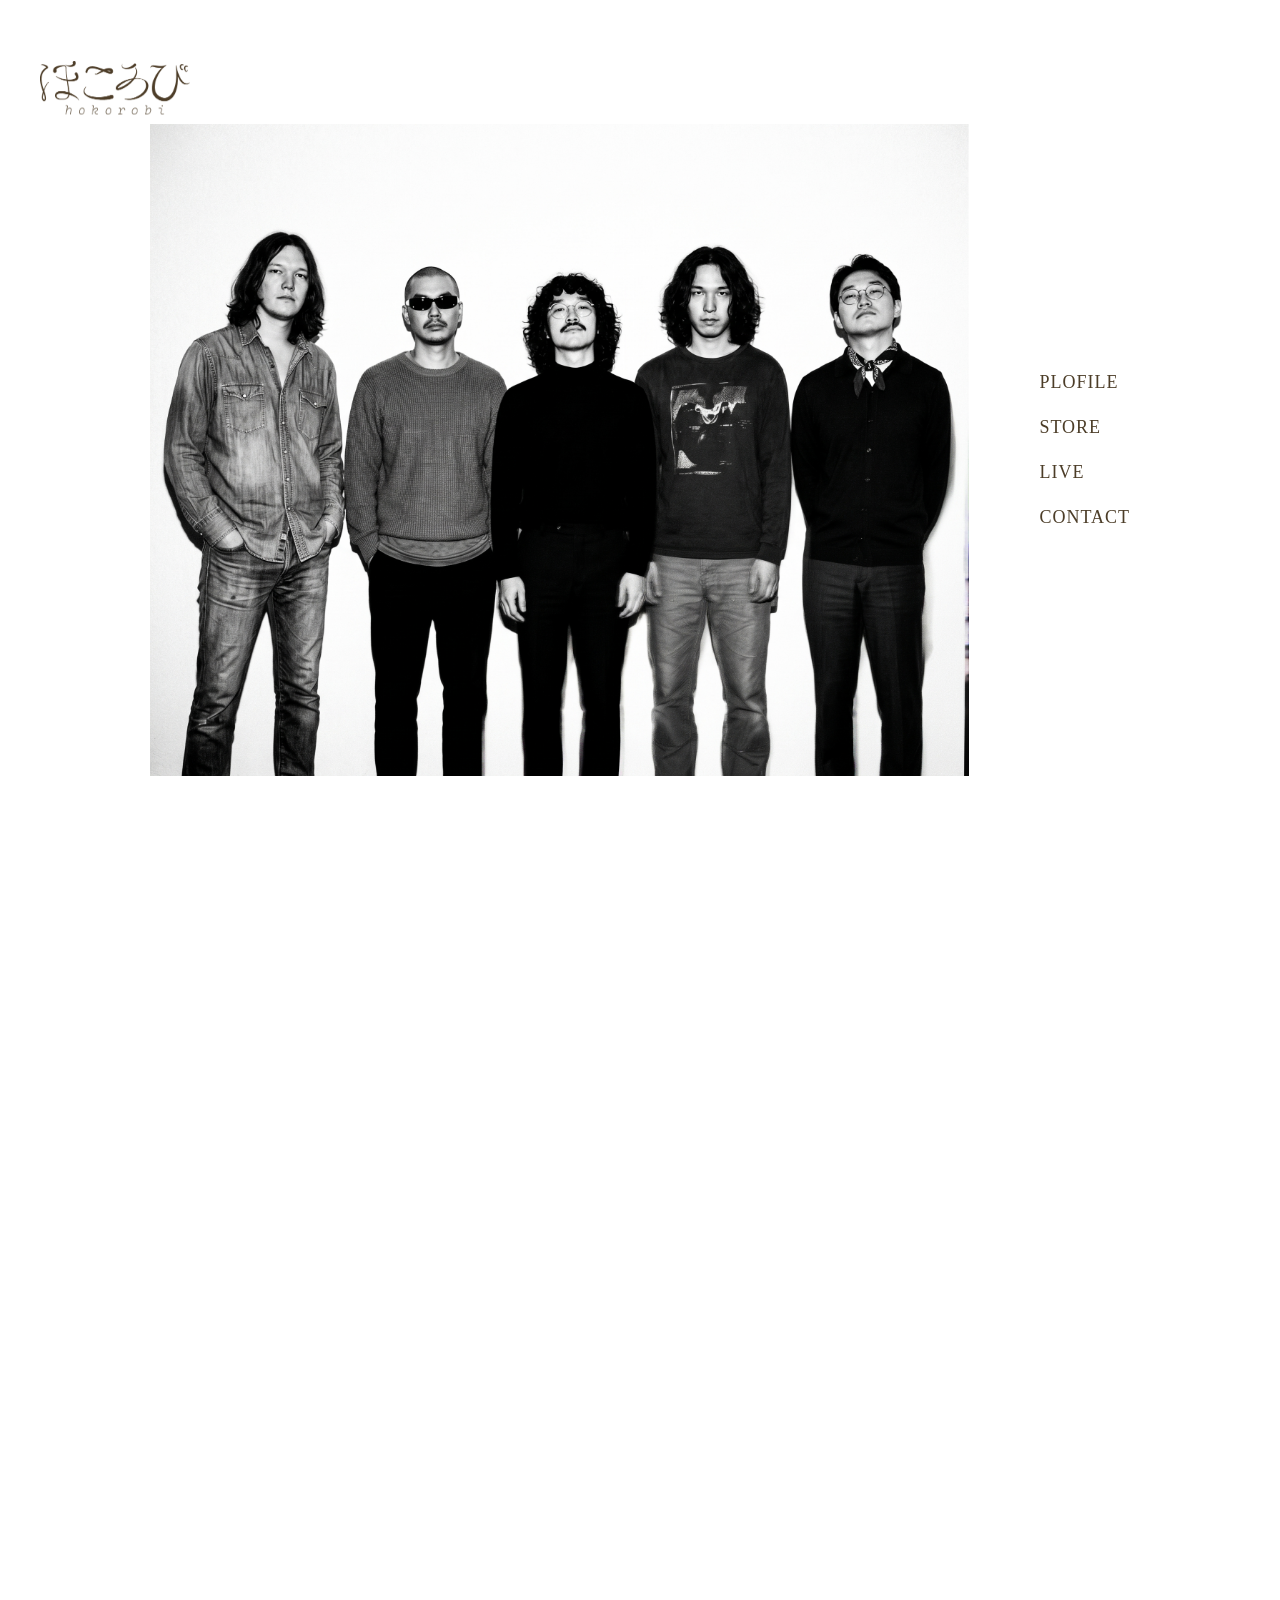
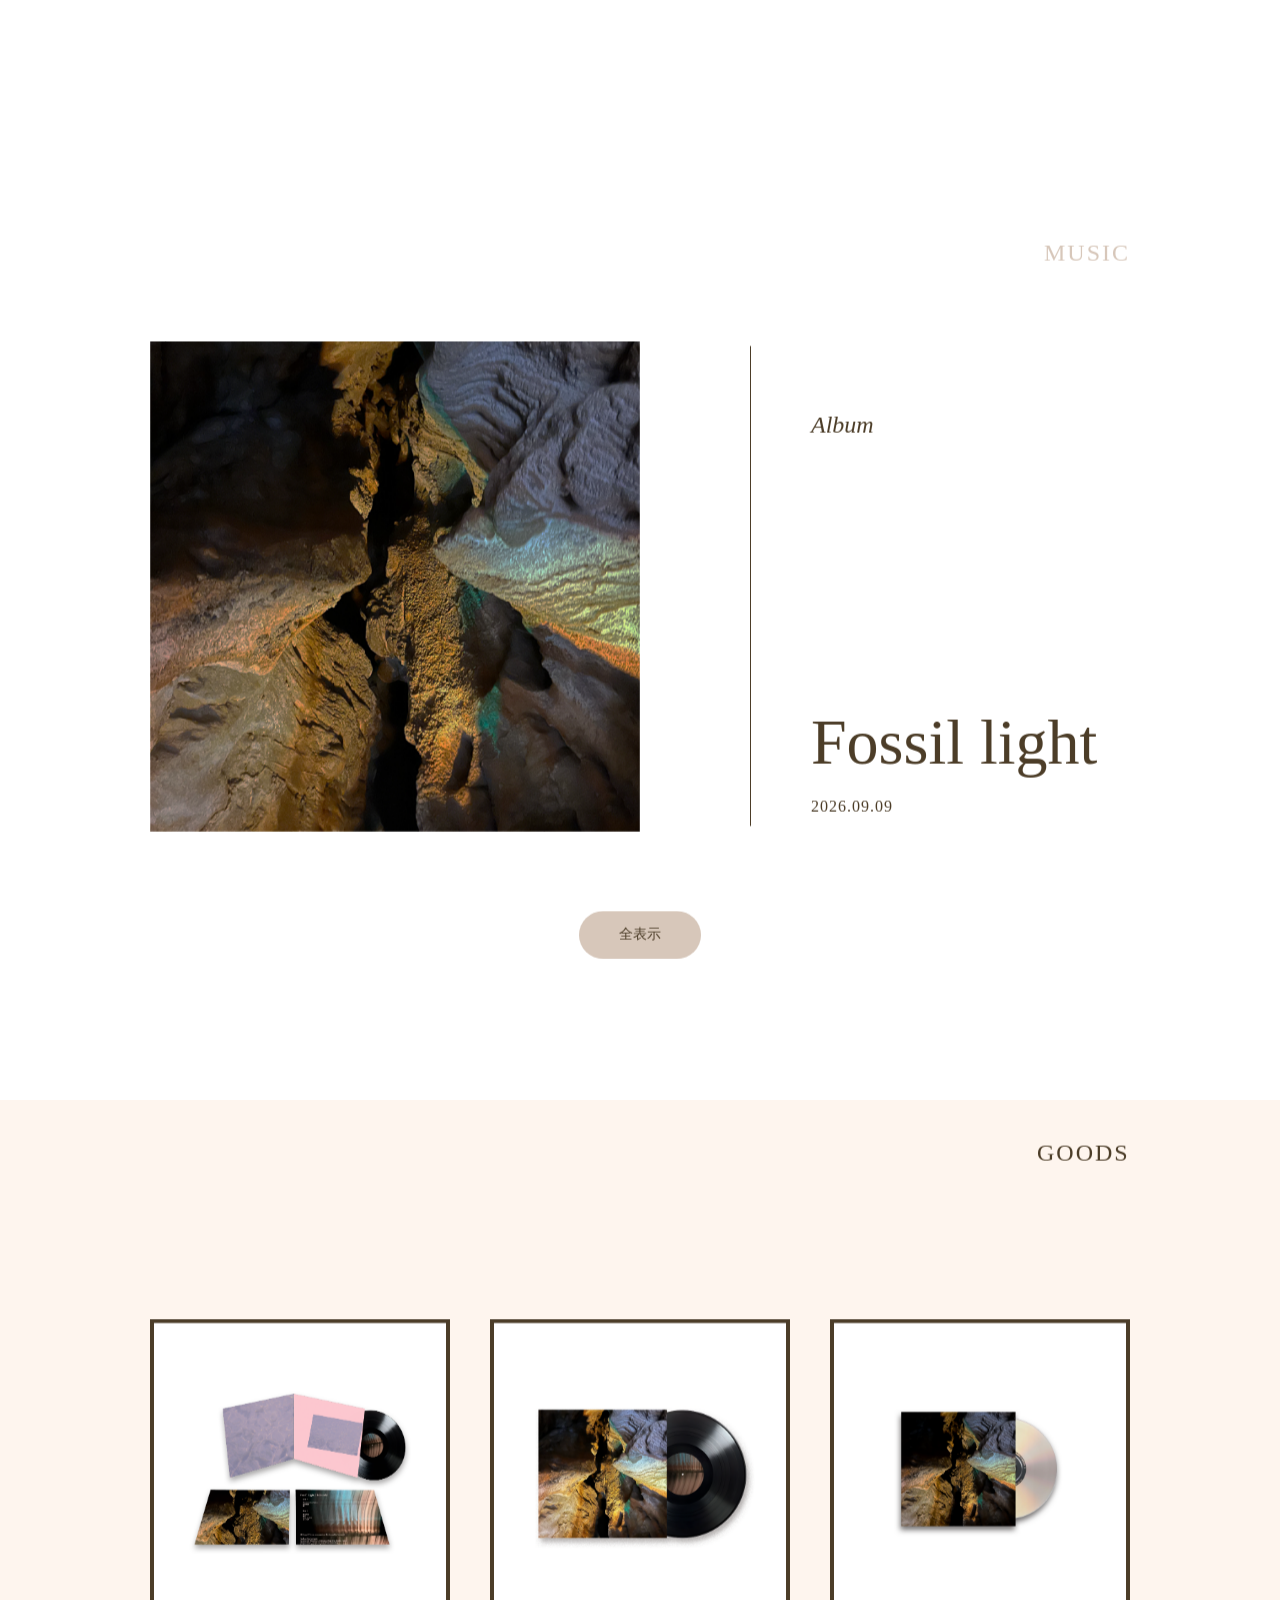
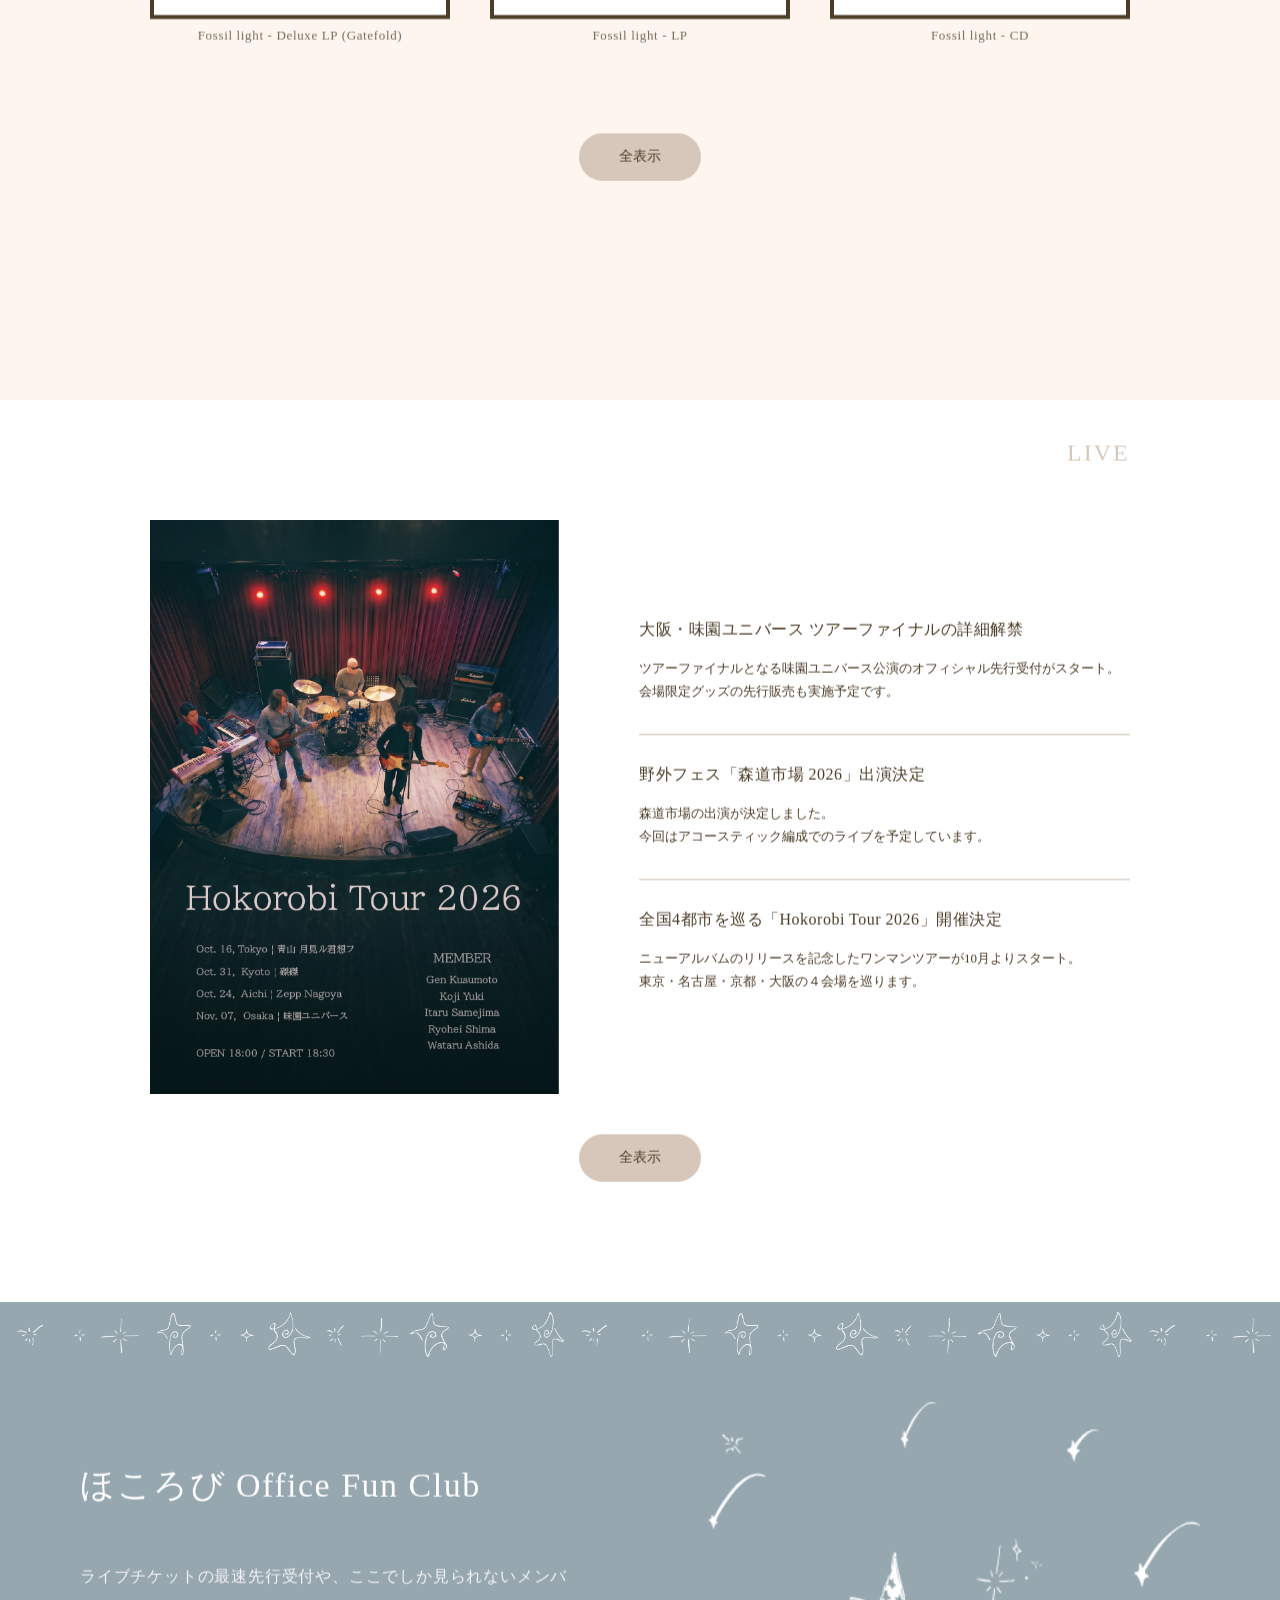
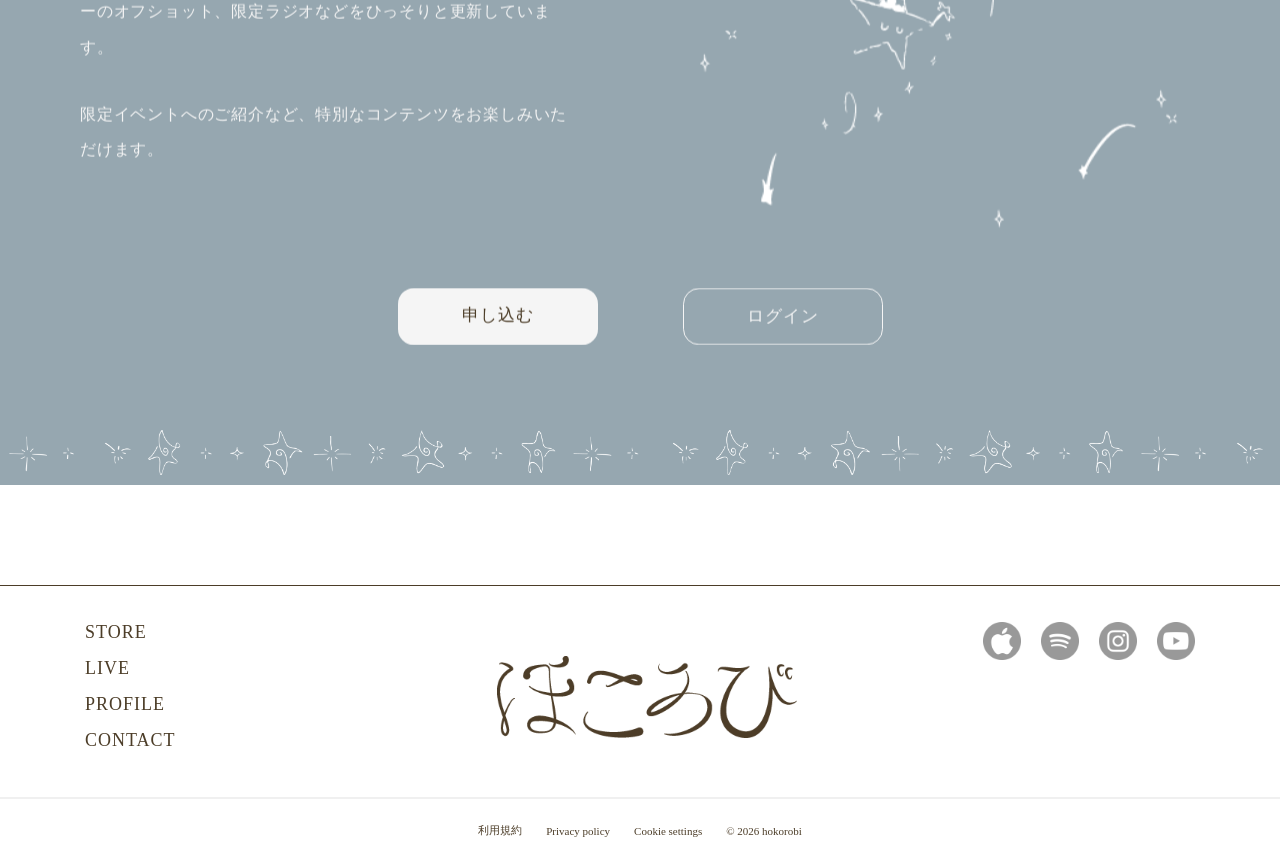
==== commit 3924d164: "Update index.html" ====
--- a/index.html
+++ b/index.html
@@ -4,8 +4,8 @@
     <meta charset="UTF-8" />
     <meta http-equiv="X-UA-Compatible" content="IE=edge" />
     <meta name="viewport" content="width=device-width, initial-scale=1.0" />
-    <link rel="stylesheet" href="../style.css" />
-    <script src="../script.js" defer></script>
+    <link rel="stylesheet" href="style.css" />
+    <script src="script.js" defer></script>
     <title>ほころび official saite</title>
   </head>
 
@@ -14,8 +14,8 @@
       
       <header class="site-header">
         <h1 class="logo">
-          <a href="../html/index.html">
-            <img src="../img/log.img/eigo-hiragana.log.png" alt="ロゴ" />
+          <a href="index.html">
+            <img src="img/log.img/eigo-hiragana.log.png" alt="ロゴ" />
           </a>
         </h1>
       </header> 
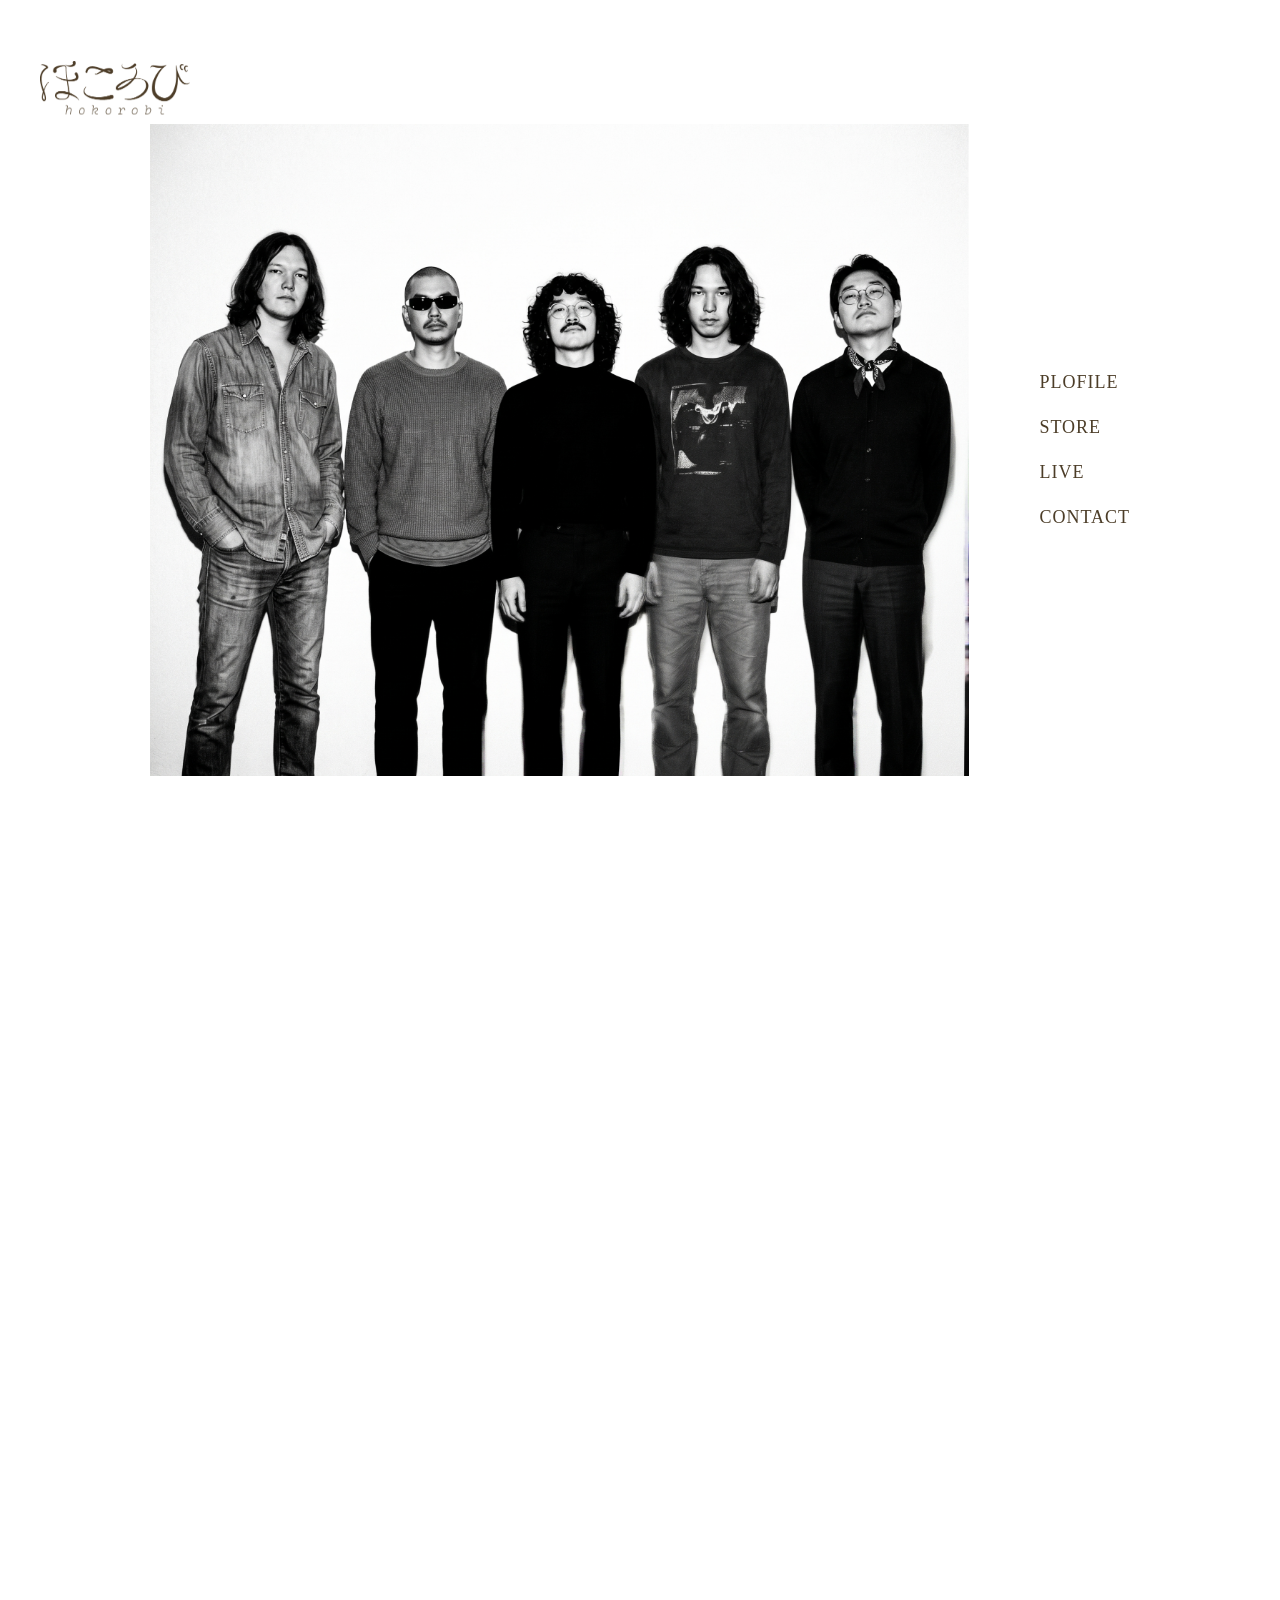
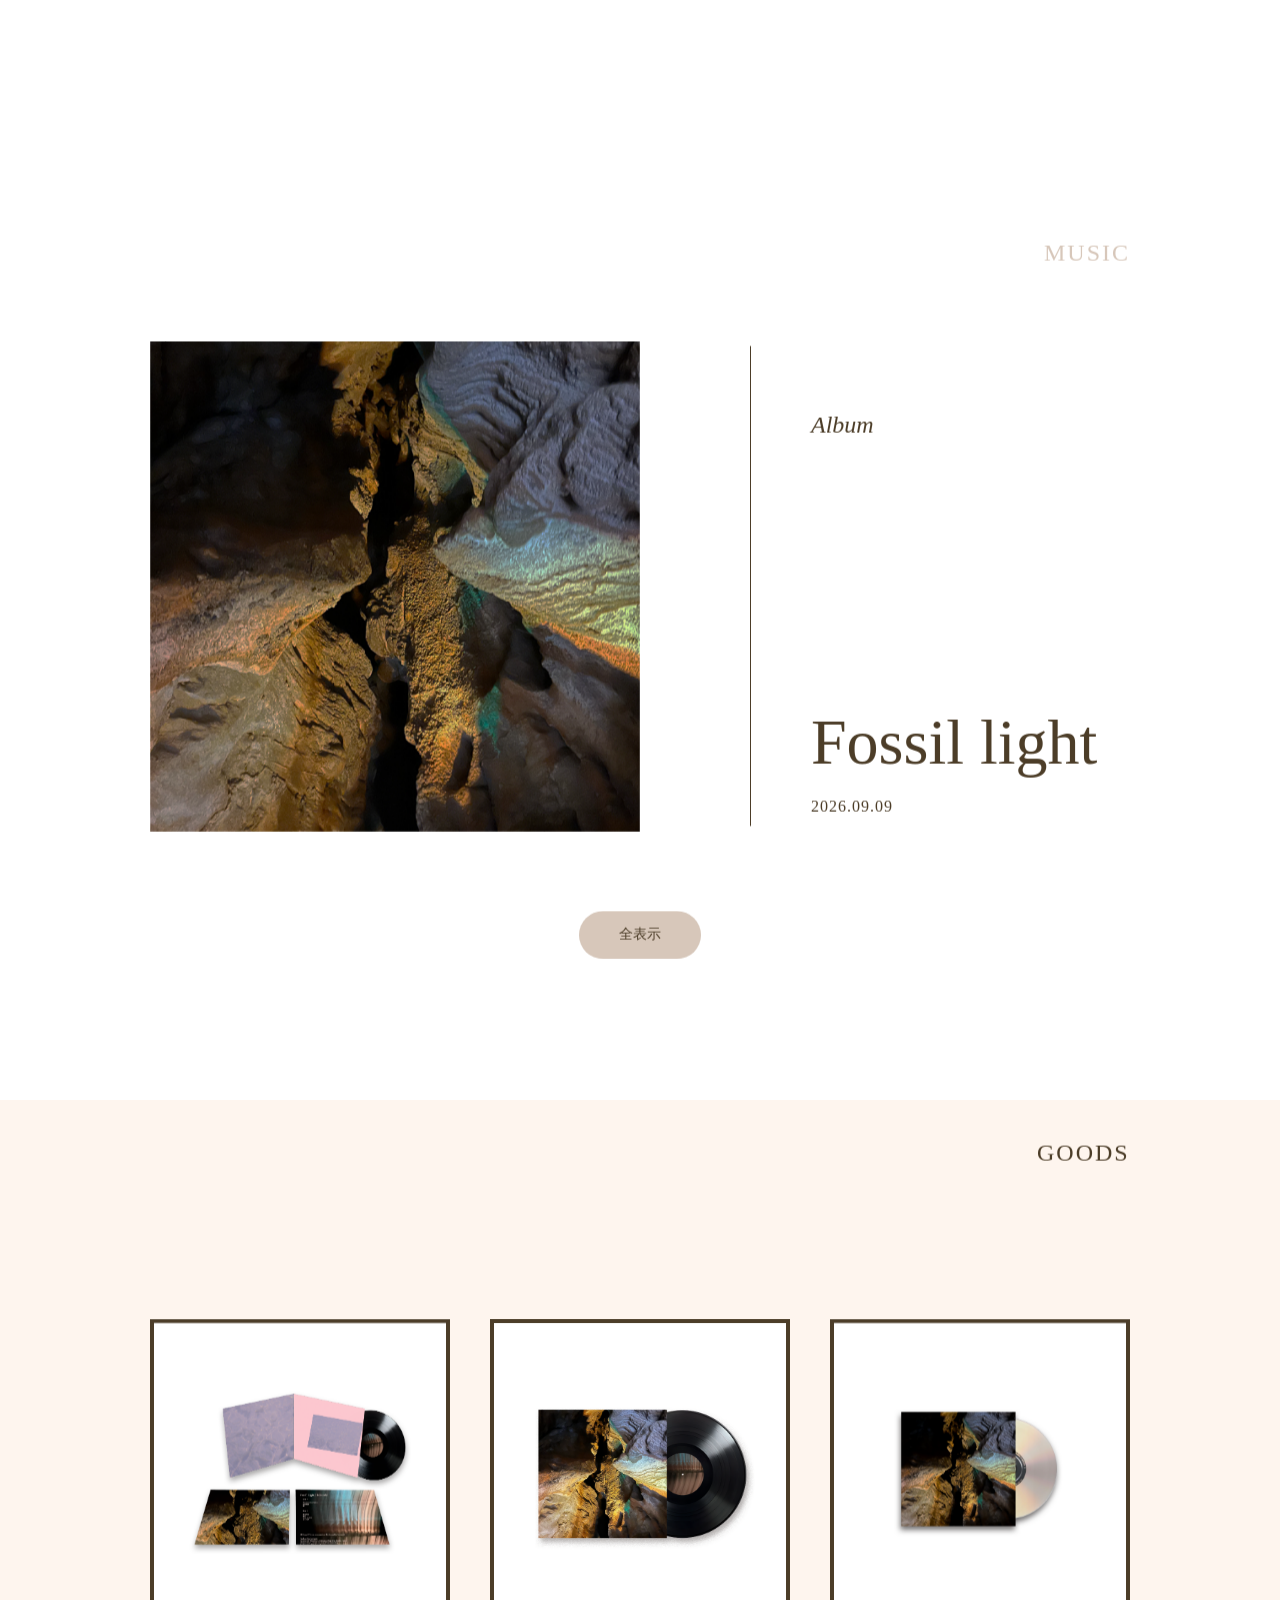
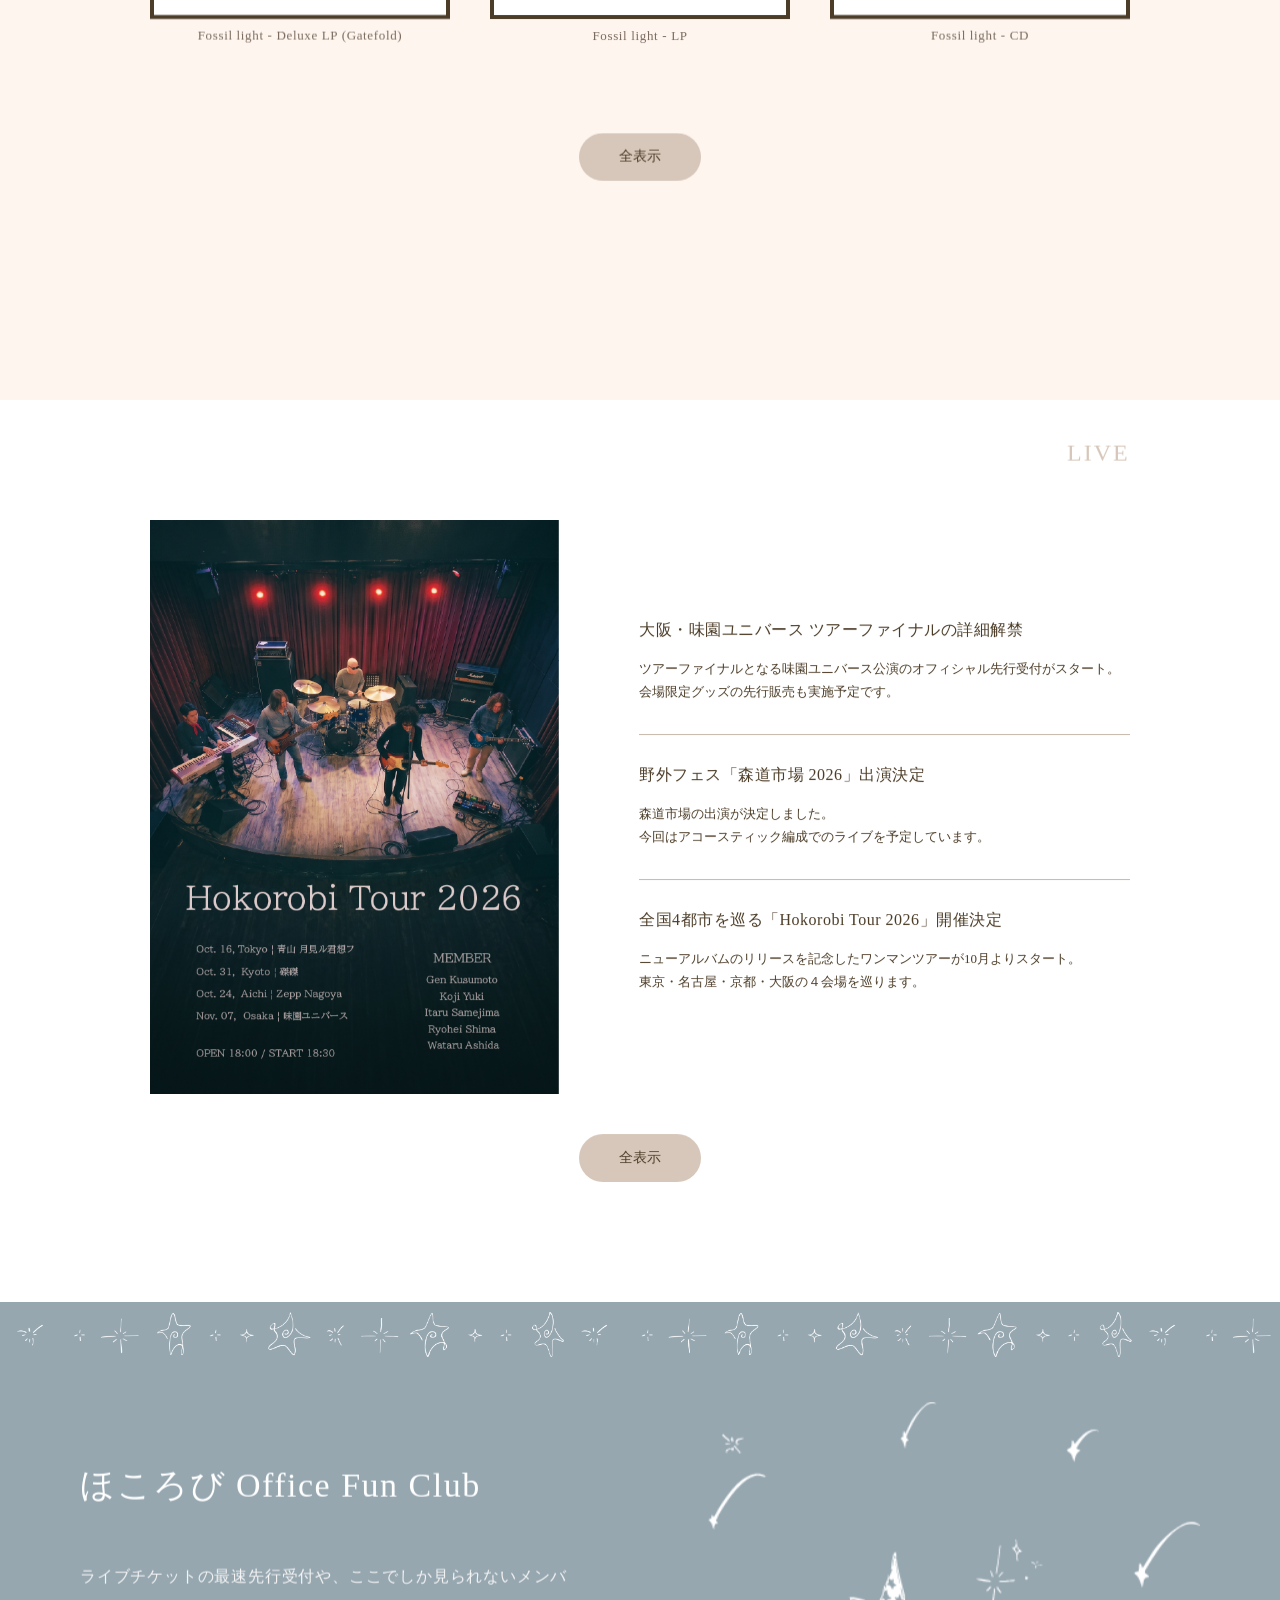
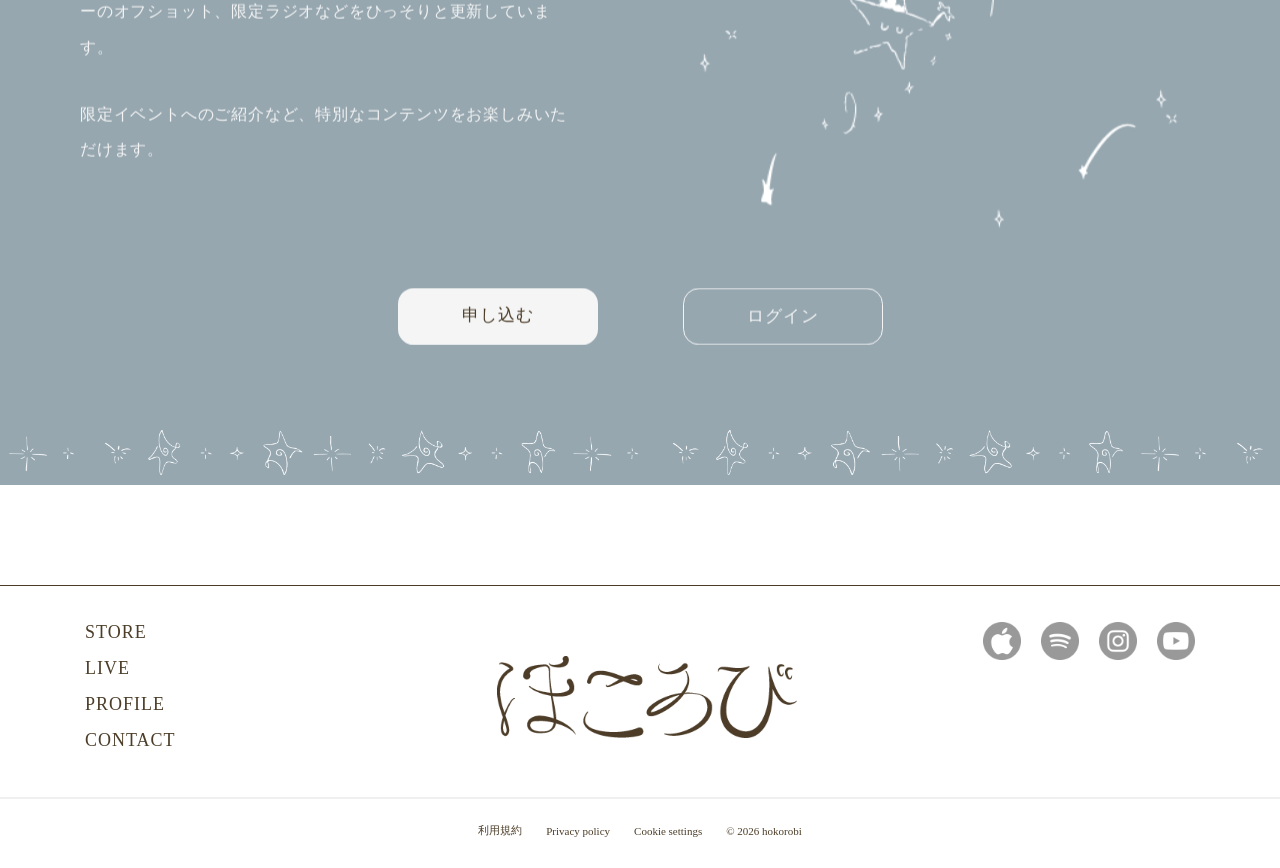
==== commit f7251472: "Update index.html" ====
--- a/index.html
+++ b/index.html
@@ -28,12 +28,12 @@
         <main class="main-content">
           <div class="a-sya">
             <img
-              src="../img/hokorobi-kannsei/fast.jpeg"
+              src="img/hokorobi-kannsei/fast.jpeg"
               alt="モノクロほころびメンバー"
               class="img-mono slider-img"
             />
             <img
-              src="../img/hokorobi-kannsei/fast1-1.jpeg"
+              src="img/hokorobi-kannsei/fast1-1.jpeg"
               alt="カラーほころびメンバー"
               class="img-color slider-img"
             />
@@ -101,7 +101,7 @@
 
       <div class="music-content fade-in-target delay-1">
         <div class="music-jacket">
-          <a href="../store/fossli.html"><img src="../img/album-kannsei/Fossile.png" alt="新アルバム" /></a>
+          <a href="../store/fossli.html"><img src="img/album-kannsei/Fossile.png" alt="新アルバム" /></a>
         </div>
 
         <div class="music-info">
@@ -124,25 +124,25 @@
         <!-- 1つ目の商品 -->
         <div class="goods-item fade-in-target delay-1">
           <div class="goods-frame">
-            <a href="../store/fossli.tokubetu.html"><img src="../img/album-kannsei/alubum-tokubetu.png" alt="LP1" /></a>
-          </div>
-          <a href="../store/fossli.tokubetu.html"><p class="goods-name">Fossil light - Deluxe LP (Gatefold)</p></a>
+            <a href="./store/fossli.tokubetu.html"><img src="img/album-kannsei/alubum-tokubetu.png" alt="LP1" /></a>
+          </div>
+          <a href="./store/fossli.tokubetu.html"><p class="goods-name">Fossil light - Deluxe LP (Gatefold)</p></a>
         </div>
 
         <!-- 2つ目の商品 -->
         <div class="goods-item fade-in-target delay-2">
           <div class="goods-frame">
-            <a href="../store/fossli.html"><img src="../img/album-kannsei/album1-1.png" alt="LP1-1" /></a>
-          </div>
-          <a href="../store/fossli.html"><p class="goods-name">Fossil light - LP</p></a>
+            <a href="./store/fossli.html"><img src="img/album-kannsei/album1-1.png" alt="LP1-1" /></a>
+          </div>
+          <a href="./store/fossli.html"><p class="goods-name">Fossil light - LP</p></a>
         </div>
 
         <!-- 3つ目の商品 -->
         <div class="goods-item fade-in-target delay-3">
           <div class="goods-frame">
-            <a href="../store/fossli.cd.html"><img src="../img/album-kannsei/album-CD.png" alt="CD" /></a>
-          </div>
-          <a href="../store/fossli.cd.html"><p class="goods-name">Fossil light - CD</p></a>
+            <a href="./store/fossli.cd.html"><img src="img/album-kannsei/album-CD.png" alt="CD" /></a>
+          </div>
+          <a href="./store/fossli.cd.html"><p class="goods-name">Fossil light - CD</p></a>
         </div>
       </div>
 
@@ -158,7 +158,7 @@
         
         <div class="live-content fade-in-target delay-1">
           <div class="live-poster">
-            <img src="../img/furaiya-kannsei/tua-.png" alt="ツアー" />
+            <img src="img/furaiya-kannsei/tua-.png" alt="ツアー" />
           </div>
         </div>
 
@@ -218,7 +218,7 @@
         </div>
 
         <div class="fc-illustration">
-          <img src="../img/log.img/hosisann.png" alt="ファンクラブイラスト" />
+          <img src="img/log.img/hosisann.png" alt="ファンクラブイラスト" />
         </div>
       </div>
 
@@ -242,18 +242,18 @@
         </nav>
 
         <div class="footer-logo">
-          <a href="../html/index.html"><img src="../img/log.img/hiragana.log.png" alt="" /></a>
+          <a href="../html/index.html"><img src="img/log.img/hiragana.log.png" alt="" /></a>
         </div>
 
         <div class="footer-sns">
           <a href="#"
-            ><img src="../img/log.img/apple music.png" alt="Apple music"
+            ><img src="img/log.img/apple music.png" alt="Apple music"
           /></a>
-          <a href="#"><img src="../img/log.img/Spotify.png" alt="Spotify" /></a>
+          <a href="#"><img src="img/log.img/Spotify.png" alt="Spotify" /></a>
           <a href="#"
-            ><img src="../img/log.img/insta.png" alt="インスタグラム"
+            ><img src="img/log.img/insta.png" alt="インスタグラム"
           /></a>
-          <a href="#"><img src="../img/log.img/YouTube.png" alt="YouTube" /></a>
+          <a href="#"><img src="img/log.img/YouTube.png" alt="YouTube" /></a>
         </div>
       </div>
 
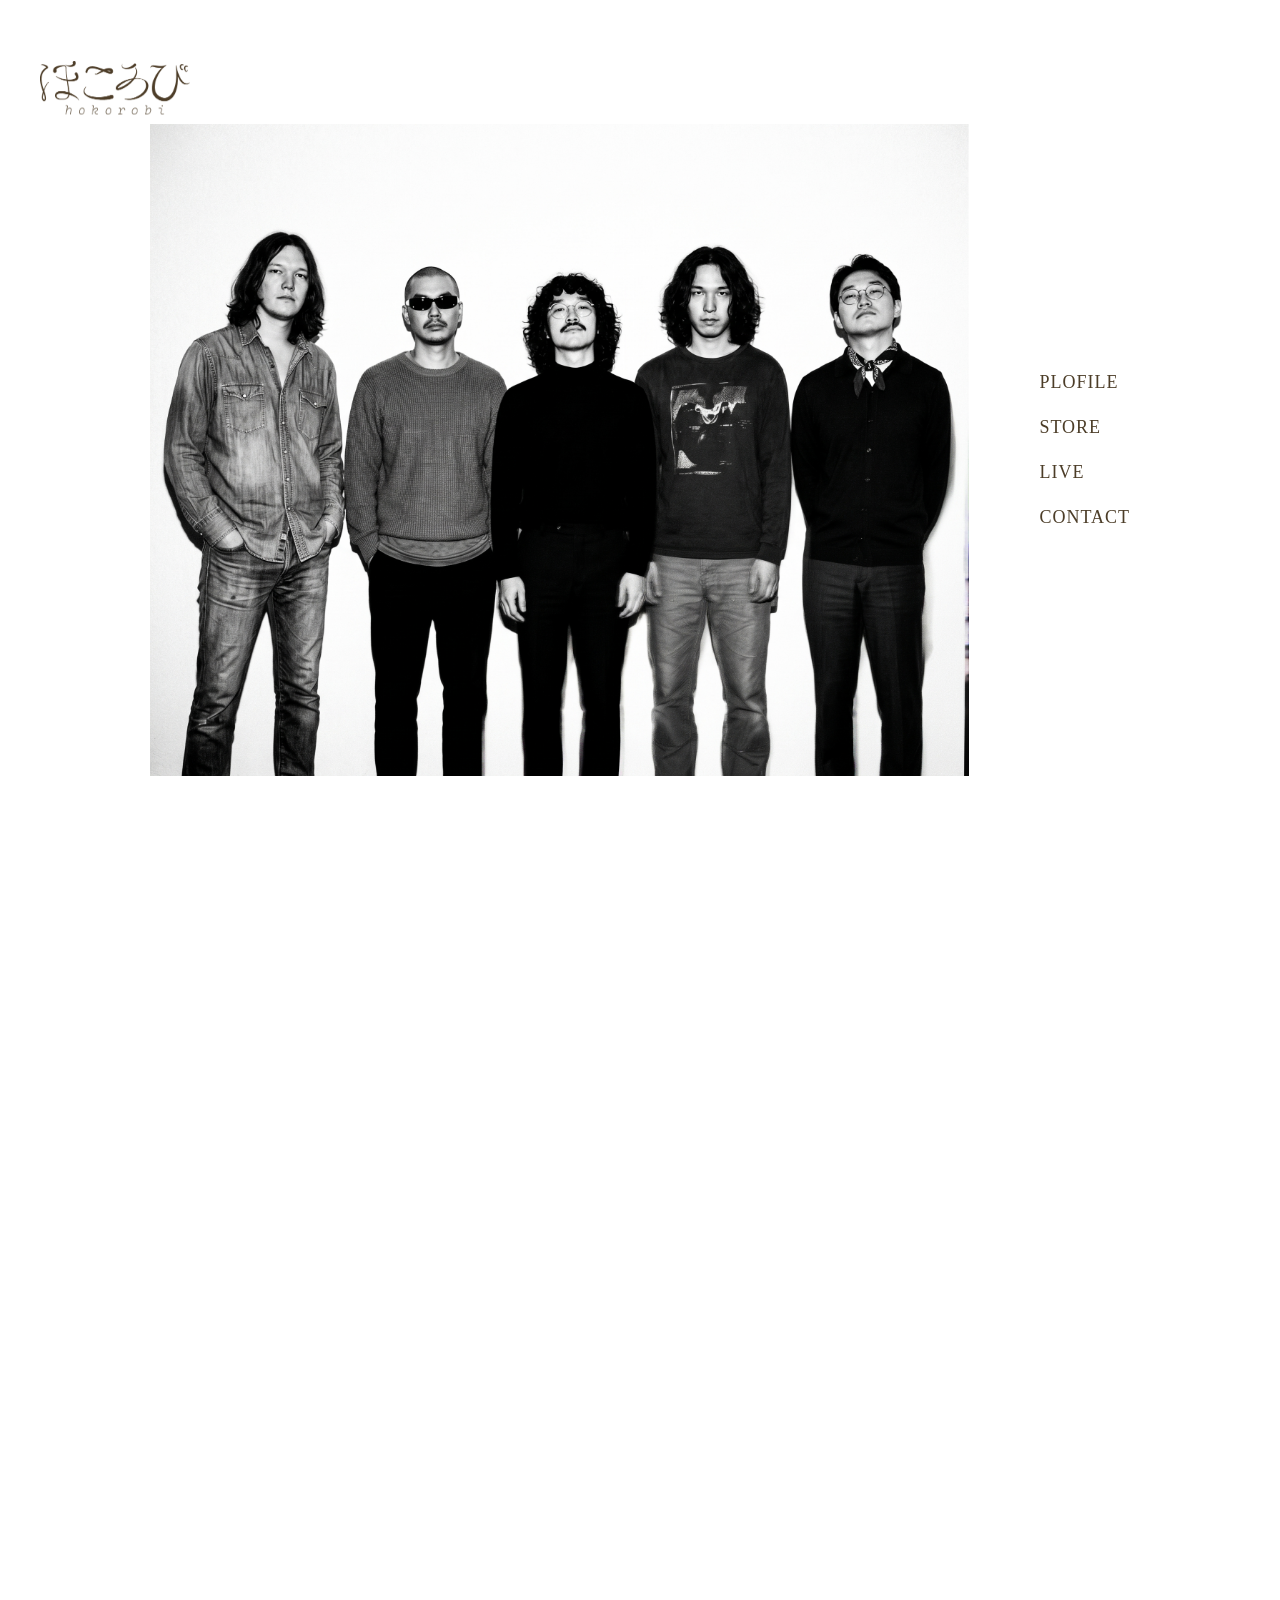
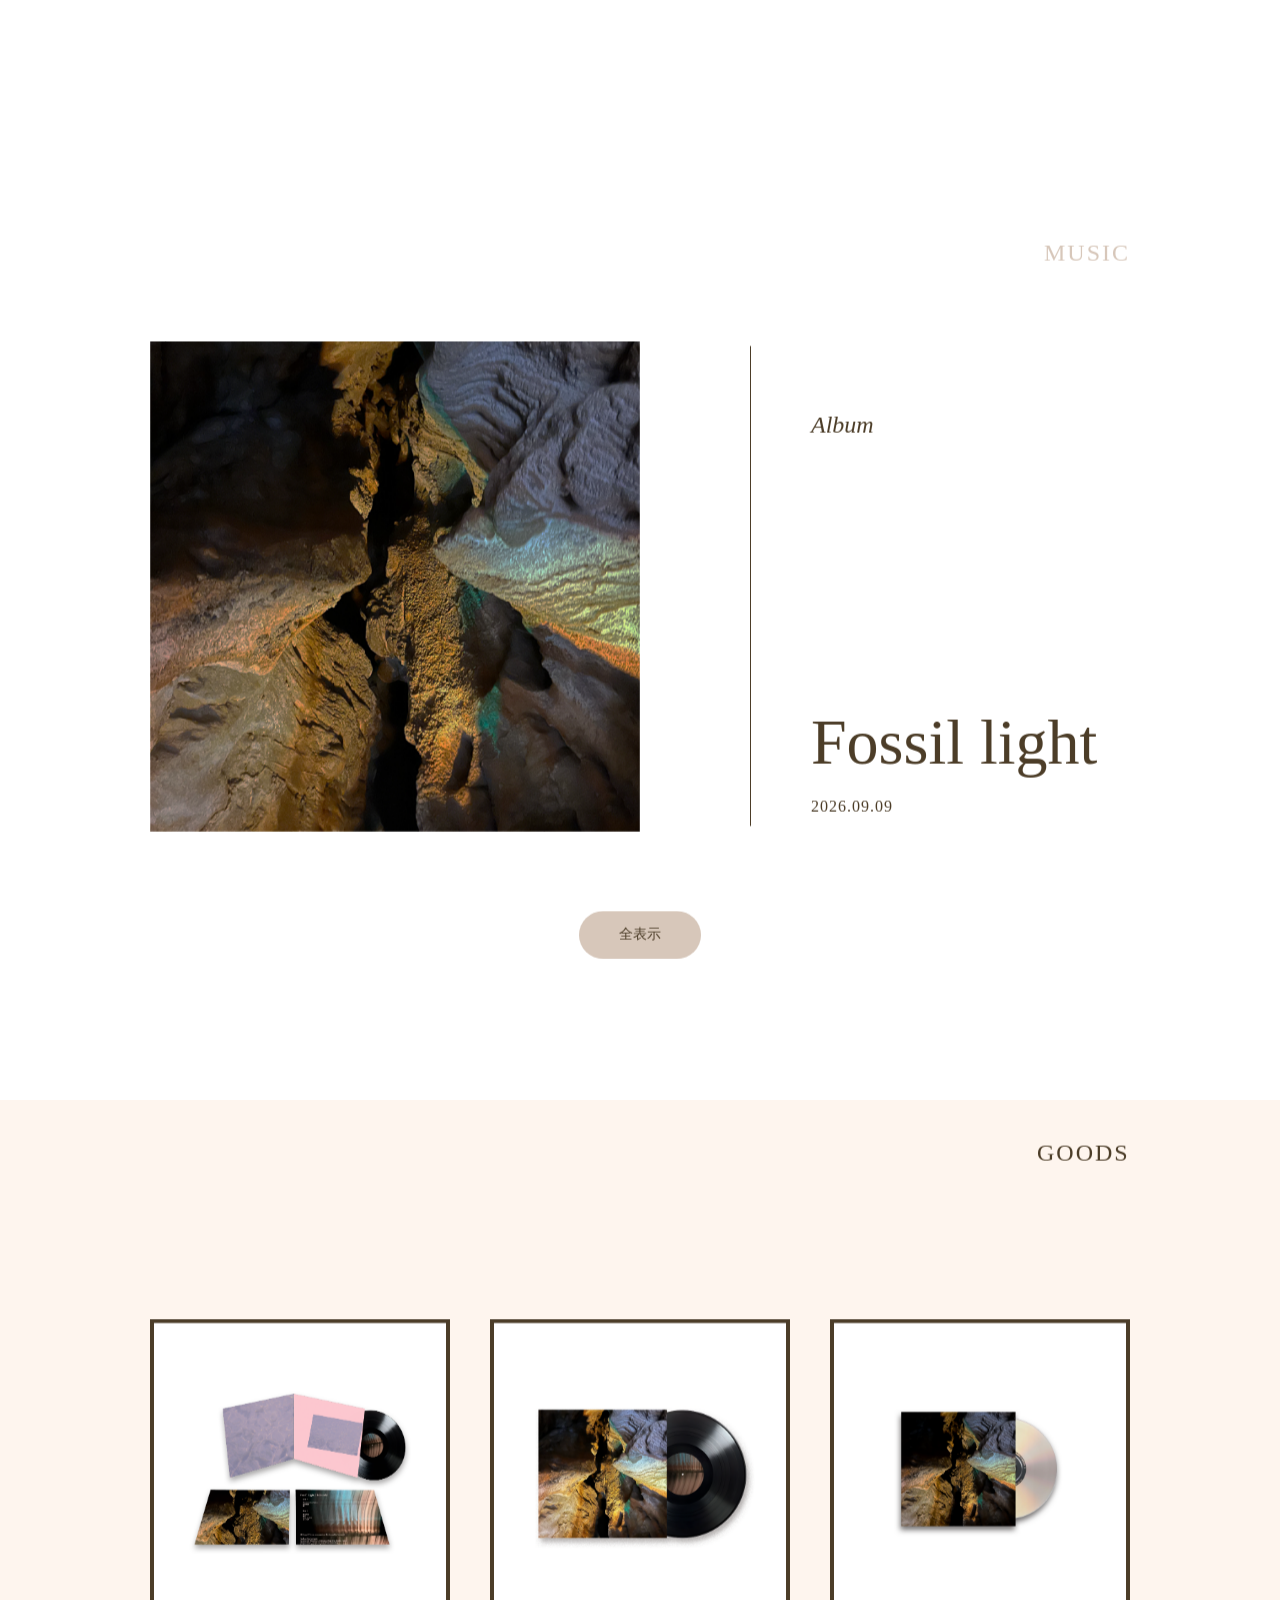
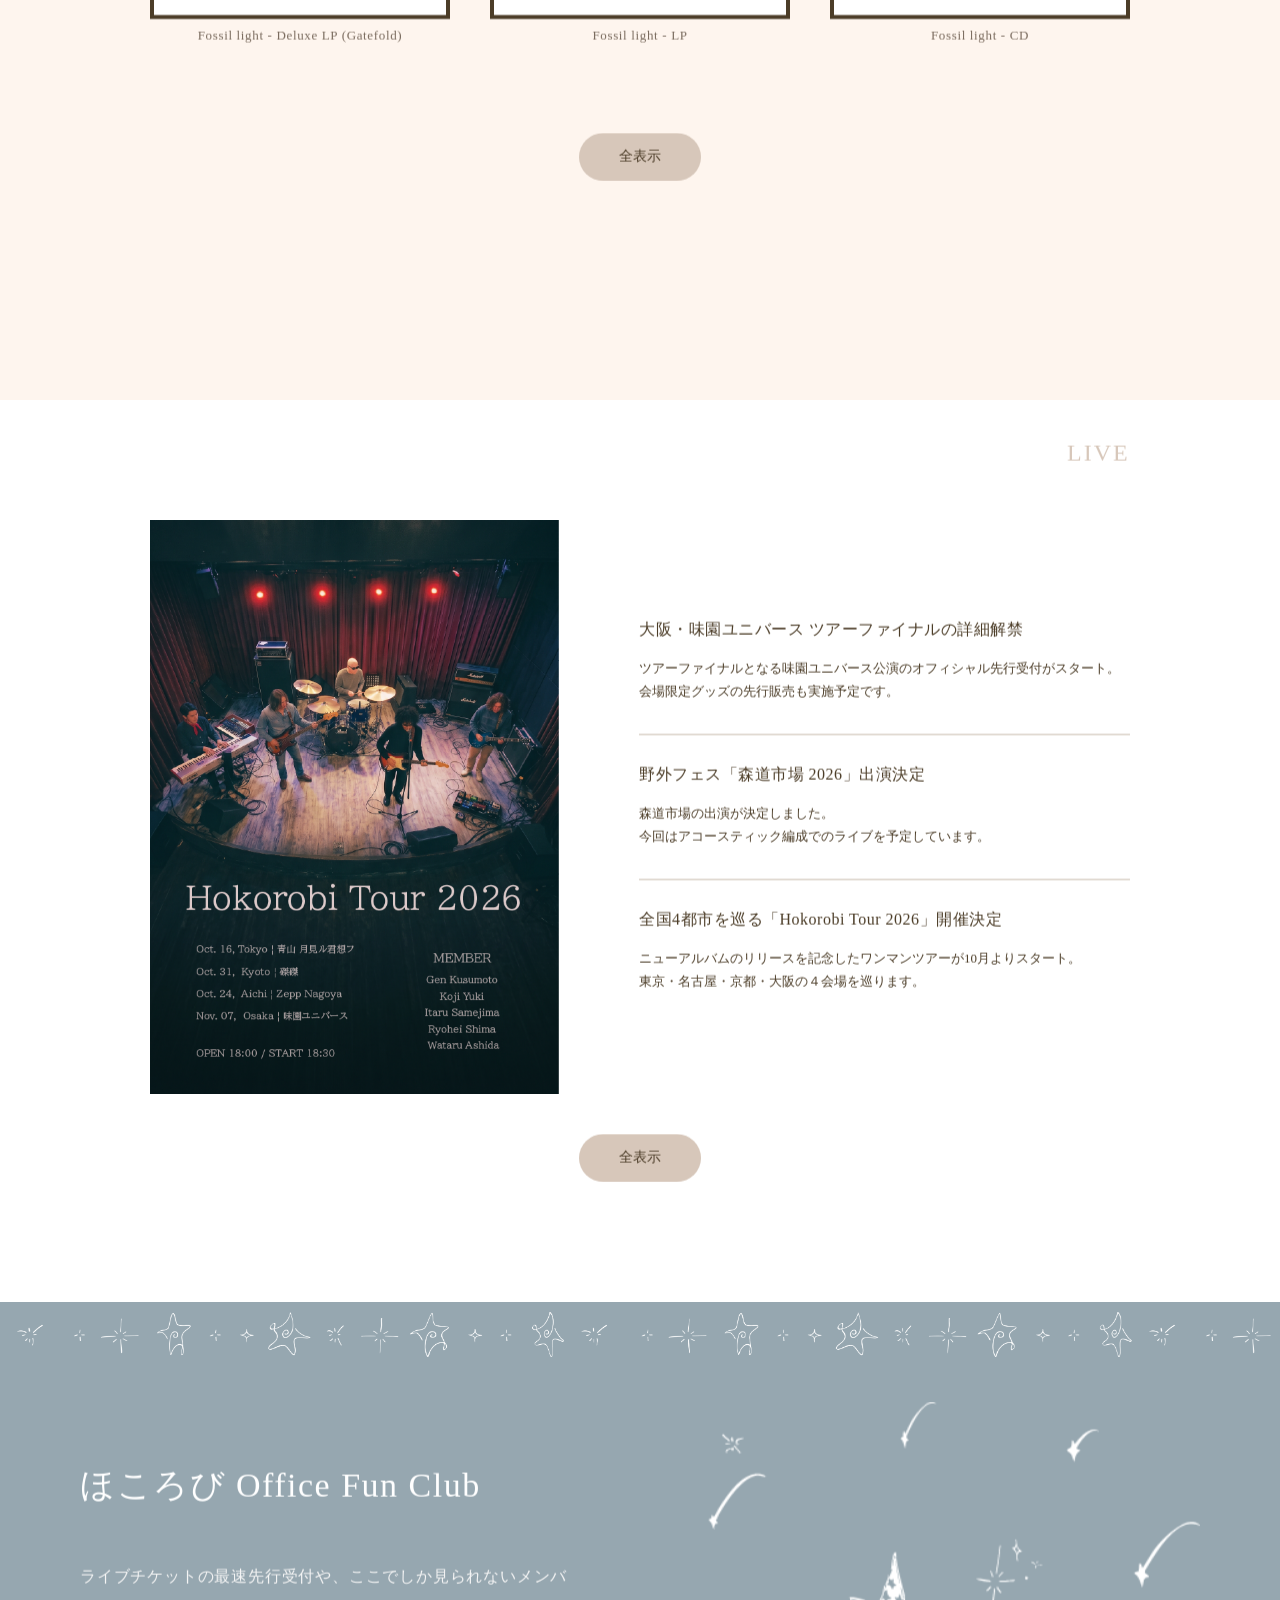
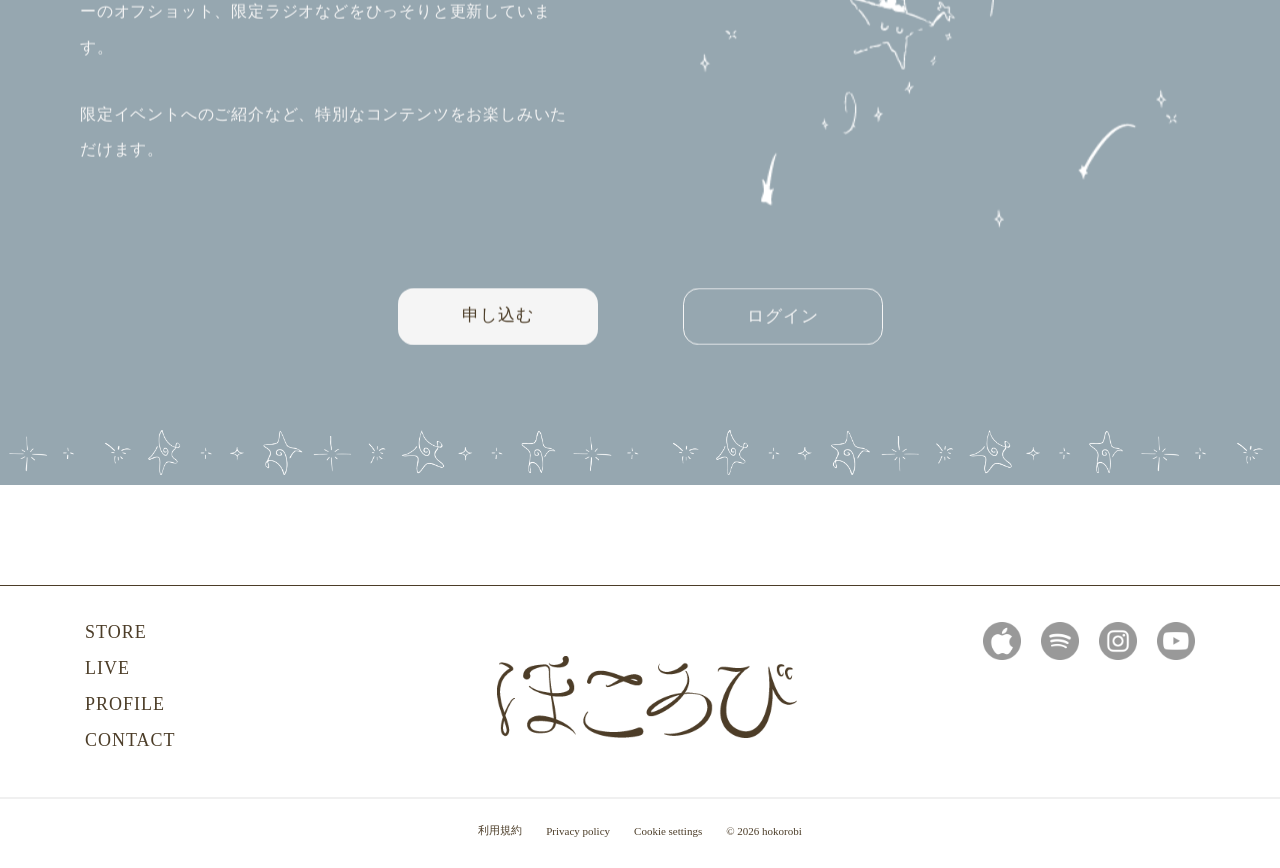
==== commit 637e5e85: "Update index.html" ====
--- a/index.html
+++ b/index.html
@@ -42,10 +42,10 @@
           <nav class="navi">
             <ul>
 
-              <li><a href="./plofile.html">PLOFILE</a></li>
-              <li><a href="./store.html">STORE</a></li>
-              <li><a href="./live.html">LIVE</a></li>
-              <li><a href="./contact.html">CONTACT</a></li>
+              <li><a href="plofile.html">PLOFILE</a></li>
+              <li><a href="store.html">STORE</a></li>
+              <li><a href="live.html">LIVE</a></li>
+              <li><a href="contact.html">CONTACT</a></li>
             </ul>
           </nav>
         </main>
@@ -101,7 +101,7 @@
 
       <div class="music-content fade-in-target delay-1">
         <div class="music-jacket">
-          <a href="../store/fossli.html"><img src="img/album-kannsei/Fossile.png" alt="新アルバム" /></a>
+          <a href="store/fossli.html"><img src="img/album-kannsei/Fossile.png" alt="新アルバム" /></a>
         </div>
 
         <div class="music-info">
@@ -112,7 +112,7 @@
       </div>
 
       <div class="music-footer fade-in-target delay-2">
-        <a href="../store/fossli.html" class="btn-all">全表示</a>
+        <a href="store/fossli.html" class="btn-all">全表示</a>
       </div>
     </section>
 
@@ -124,30 +124,30 @@
         <!-- 1つ目の商品 -->
         <div class="goods-item fade-in-target delay-1">
           <div class="goods-frame">
-            <a href="./store/fossli.tokubetu.html"><img src="img/album-kannsei/alubum-tokubetu.png" alt="LP1" /></a>
-          </div>
-          <a href="./store/fossli.tokubetu.html"><p class="goods-name">Fossil light - Deluxe LP (Gatefold)</p></a>
+            <a href="store/fossli.tokubetu.html"><img src="img/album-kannsei/alubum-tokubetu.png" alt="LP1" /></a>
+          </div>
+          <a href="store/fossli.tokubetu.html"><p class="goods-name">Fossil light - Deluxe LP (Gatefold)</p></a>
         </div>
 
         <!-- 2つ目の商品 -->
         <div class="goods-item fade-in-target delay-2">
           <div class="goods-frame">
-            <a href="./store/fossli.html"><img src="img/album-kannsei/album1-1.png" alt="LP1-1" /></a>
-          </div>
-          <a href="./store/fossli.html"><p class="goods-name">Fossil light - LP</p></a>
+            <a href="store/fossli.html"><img src="img/album-kannsei/album1-1.png" alt="LP1-1" /></a>
+          </div>
+          <a href="store/fossli.html"><p class="goods-name">Fossil light - LP</p></a>
         </div>
 
         <!-- 3つ目の商品 -->
         <div class="goods-item fade-in-target delay-3">
           <div class="goods-frame">
-            <a href="./store/fossli.cd.html"><img src="img/album-kannsei/album-CD.png" alt="CD" /></a>
-          </div>
-          <a href="./store/fossli.cd.html"><p class="goods-name">Fossil light - CD</p></a>
+            <a href="store/fossli.cd.html"><img src="img/album-kannsei/album-CD.png" alt="CD" /></a>
+          </div>
+          <a href="store/fossli.cd.html"><p class="goods-name">Fossil light - CD</p></a>
         </div>
       </div>
 
       <div class="goods-footer fade-in-target delay-4">
-        <a href="./store.html" class="btn-all">全表示</a>
+        <a href="store.html" class="btn-all">全表示</a>
       </div>
     </section>
 
@@ -194,7 +194,7 @@
         </div>
       </div>
       <div class="live-footer fade-in-target delay-3">
-        <a href="./live.html" class="btn-all">全表示</a>
+        <a href="live.html" class="btn-all">全表示</a>
       </div>
     </section>
 
@@ -242,7 +242,7 @@
         </nav>
 
         <div class="footer-logo">
-          <a href="../html/index.html"><img src="img/log.img/hiragana.log.png" alt="" /></a>
+          <a href="html/index.html"><img src="img/log.img/hiragana.log.png" alt="" /></a>
         </div>
 
         <div class="footer-sns">
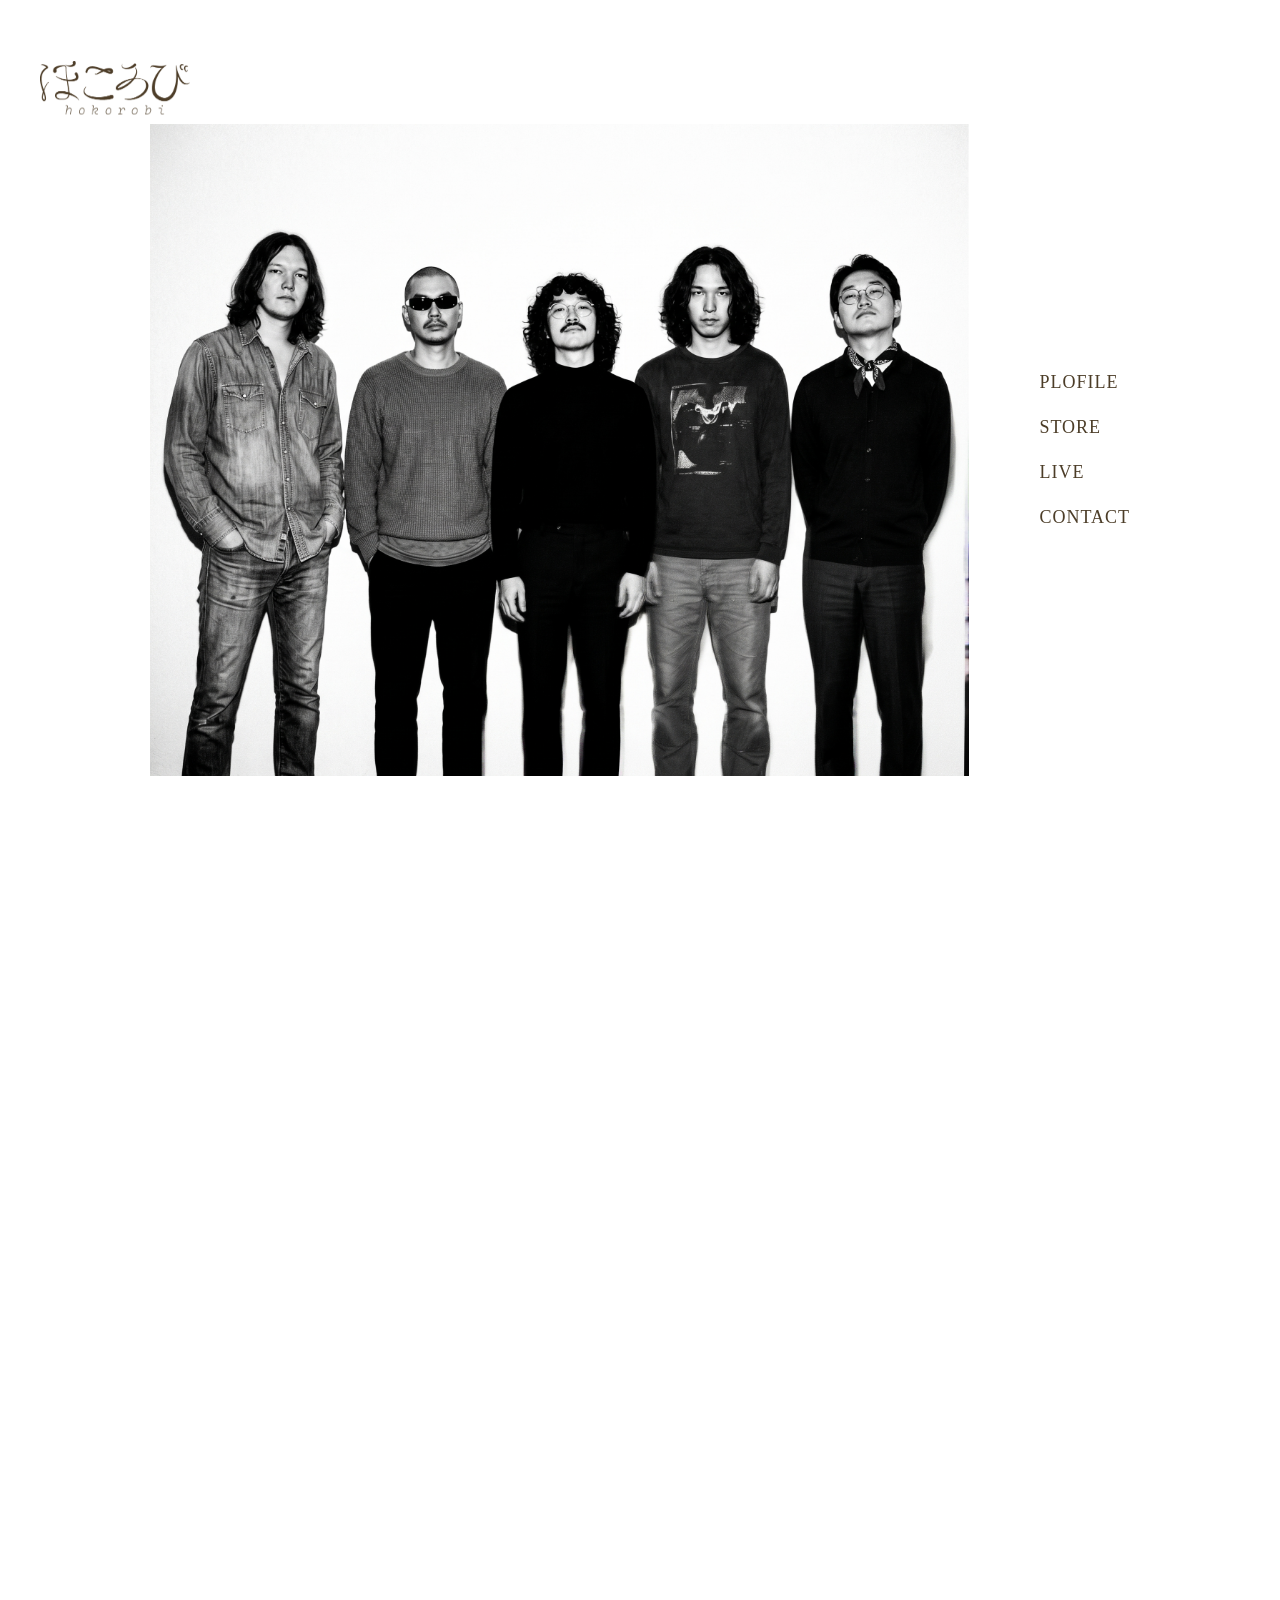
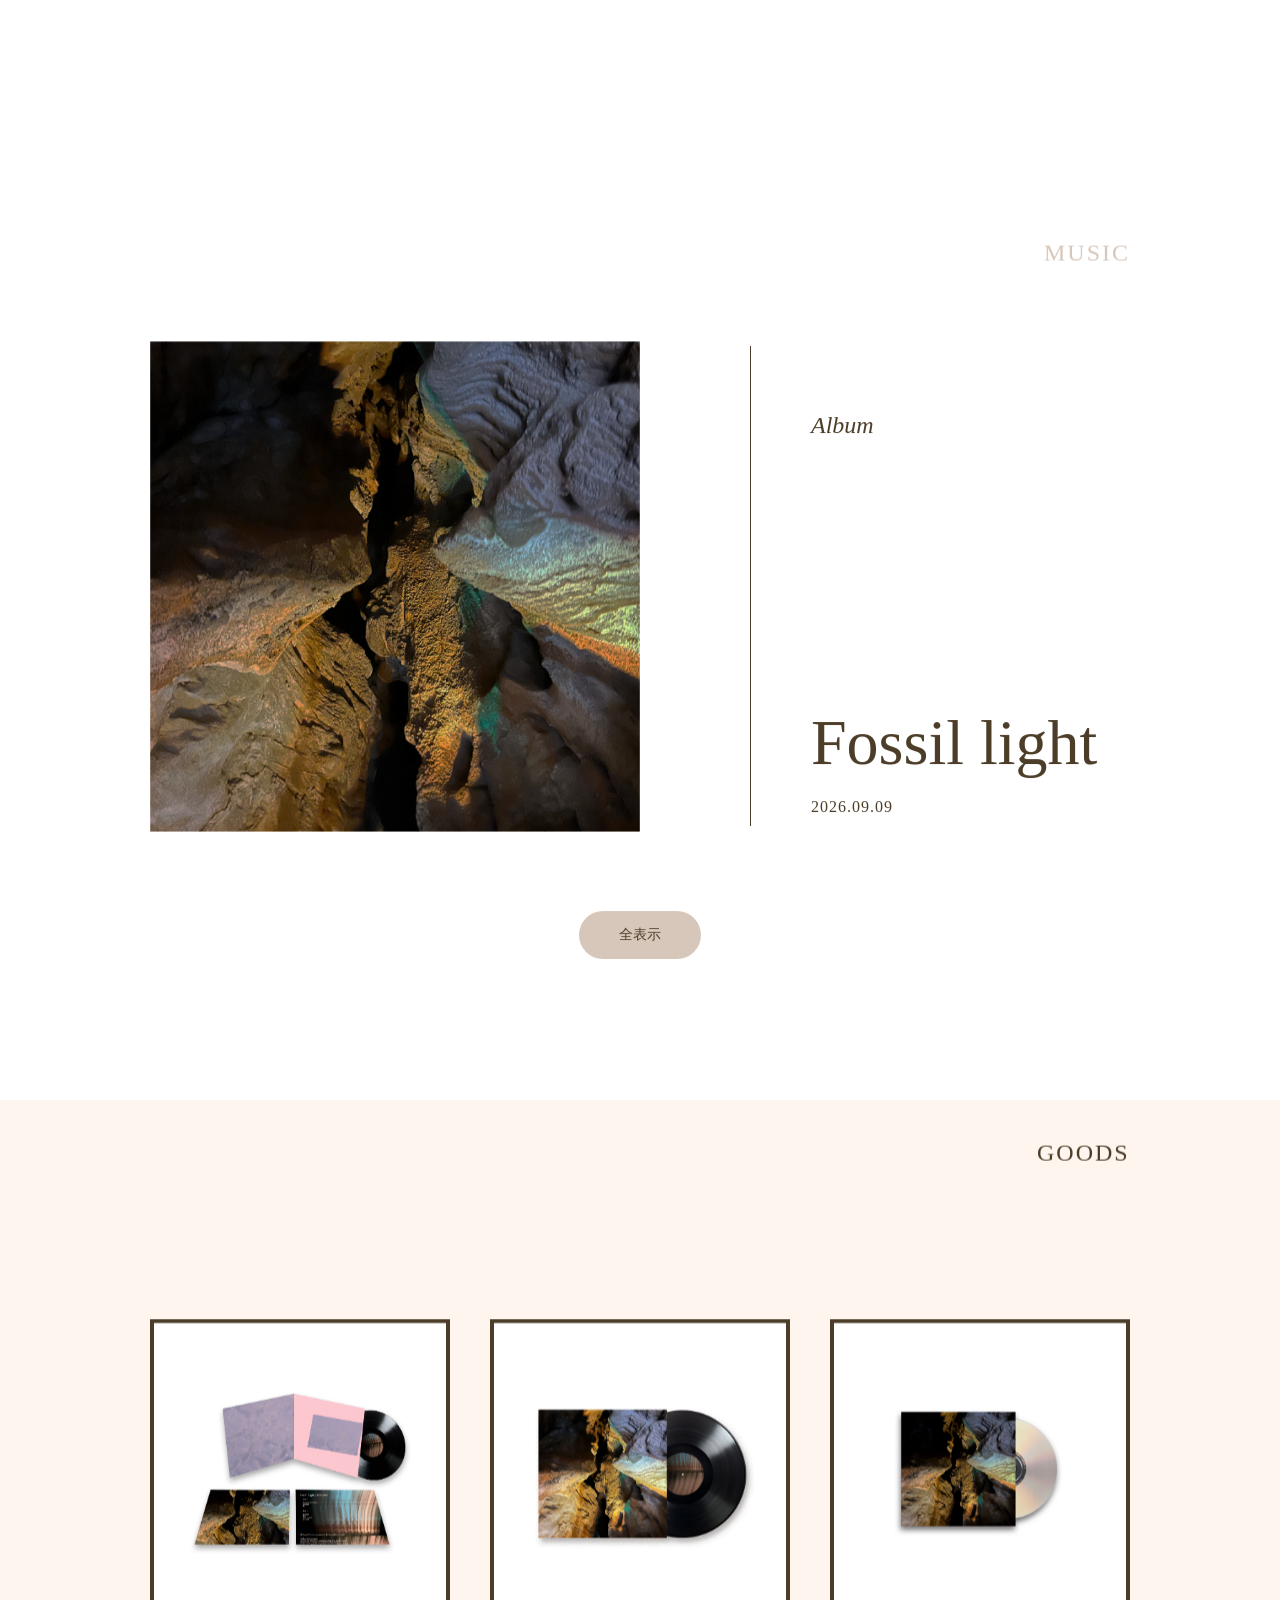
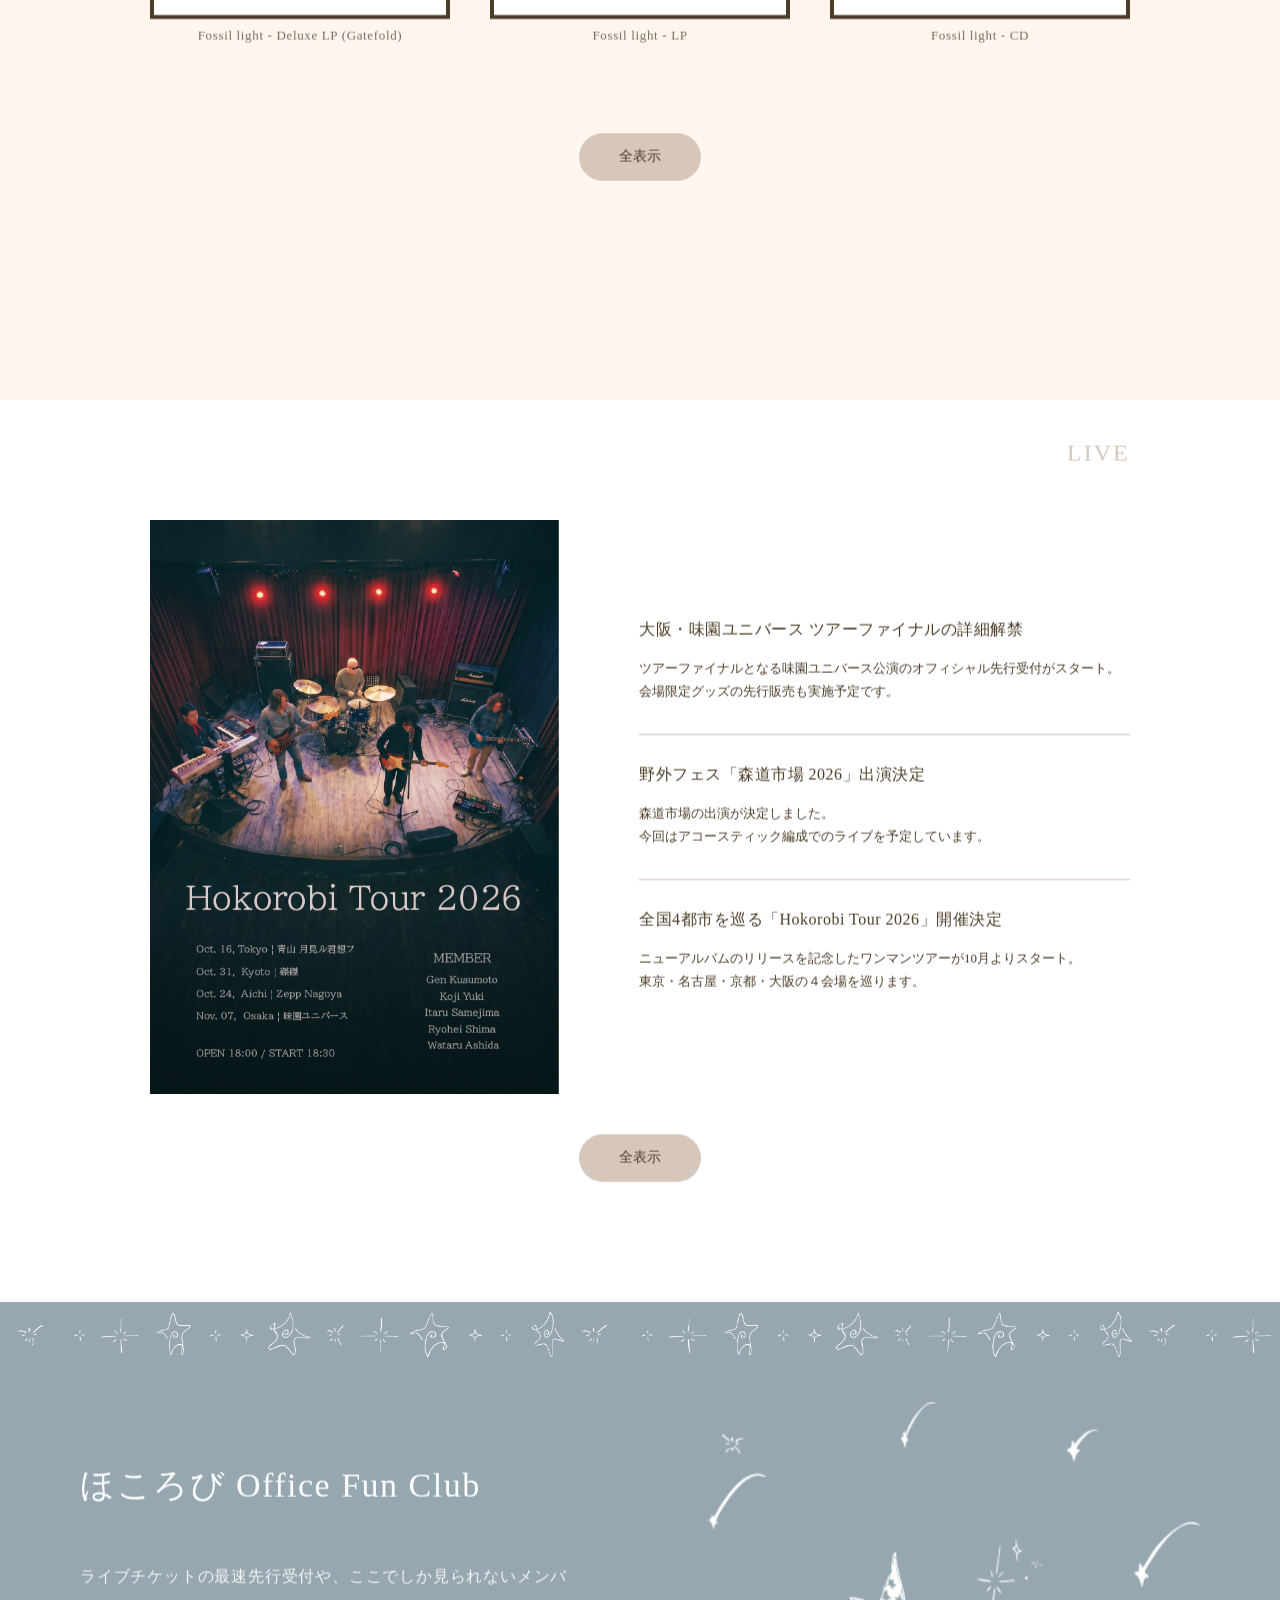
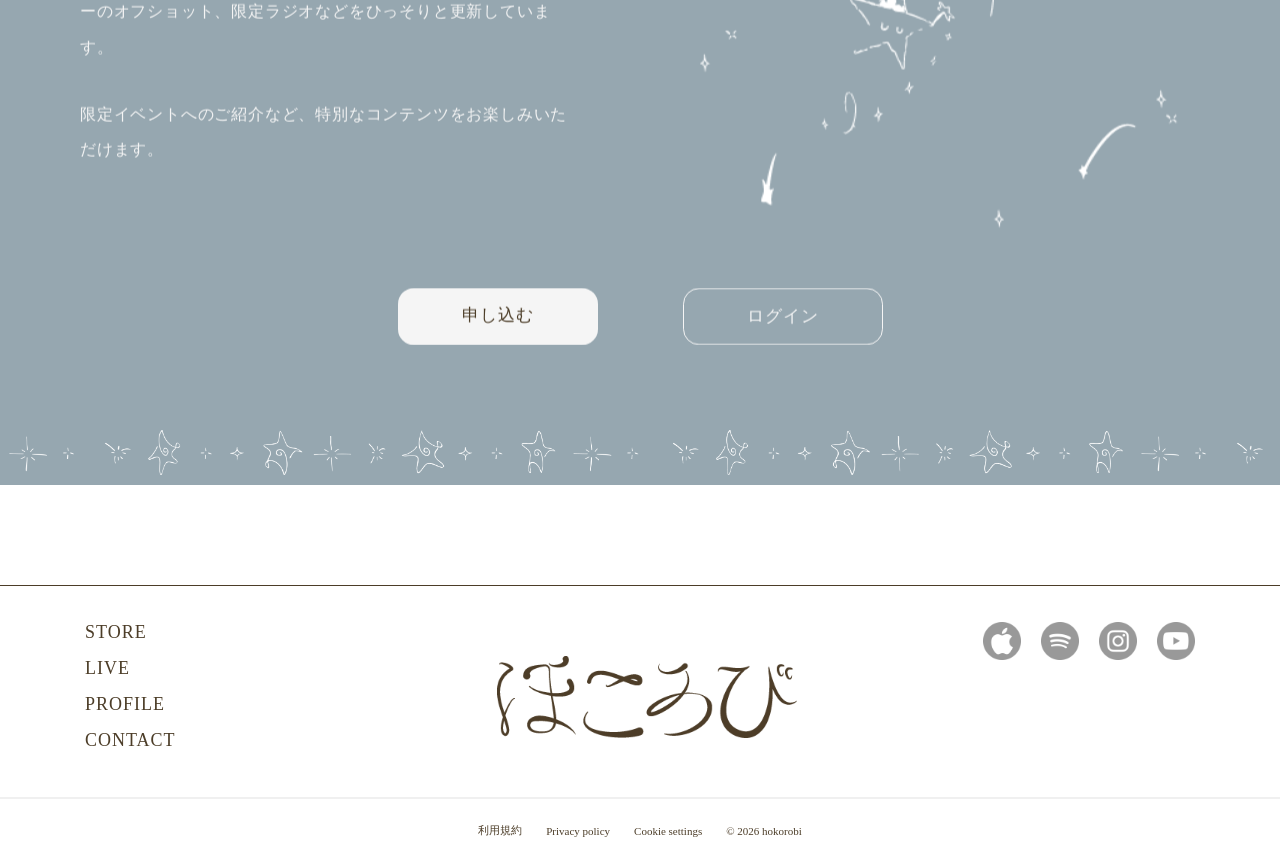
==== commit acc4fed9: "Update index.html" ====
--- a/index.html
+++ b/index.html
@@ -42,10 +42,10 @@
           <nav class="navi">
             <ul>
 
-              <li><a href="plofile.html">PLOFILE</a></li>
-              <li><a href="store.html">STORE</a></li>
-              <li><a href="live.html">LIVE</a></li>
-              <li><a href="contact.html">CONTACT</a></li>
+              <li><a href="html/plofile.html">PLOFILE</a></li>
+              <li><a href="html/store.html">STORE</a></li>
+              <li><a href="html/live.html">LIVE</a></li>
+              <li><a href="html/contact.html">CONTACT</a></li>
             </ul>
           </nav>
         </main>
@@ -147,7 +147,7 @@
       </div>
 
       <div class="goods-footer fade-in-target delay-4">
-        <a href="store.html" class="btn-all">全表示</a>
+        <a href="html/store.html" class="btn-all">全表示</a>
       </div>
     </section>
 
@@ -194,7 +194,7 @@
         </div>
       </div>
       <div class="live-footer fade-in-target delay-3">
-        <a href="live.html" class="btn-all">全表示</a>
+        <a href="html/live.html" class="btn-all">全表示</a>
       </div>
     </section>
 
@@ -234,15 +234,15 @@
       <div class="footer-container">
         <nav class="footer-nav">
           <ul>
-            <li><a href="store.html">STORE</a></li>
-          <li><a href="live.html">LIVE</a></li>
-          <li><a href="plofile.html">PROFILE</a></li>
-          <li><a href="contact.html">CONTACT</a></li>
+            <li><a href="html/store.html">STORE</a></li>
+          <li><a href="html/live.html">LIVE</a></li>
+          <li><a href="html/plofile.html">PROFILE</a></li>
+          <li><a href="html/contact.html">CONTACT</a></li>
           </ul>
         </nav>
 
         <div class="footer-logo">
-          <a href="html/index.html"><img src="img/log.img/hiragana.log.png" alt="" /></a>
+          <a href="index.html"><img src="img/log.img/hiragana.log.png" alt="" /></a>
         </div>
 
         <div class="footer-sns">
